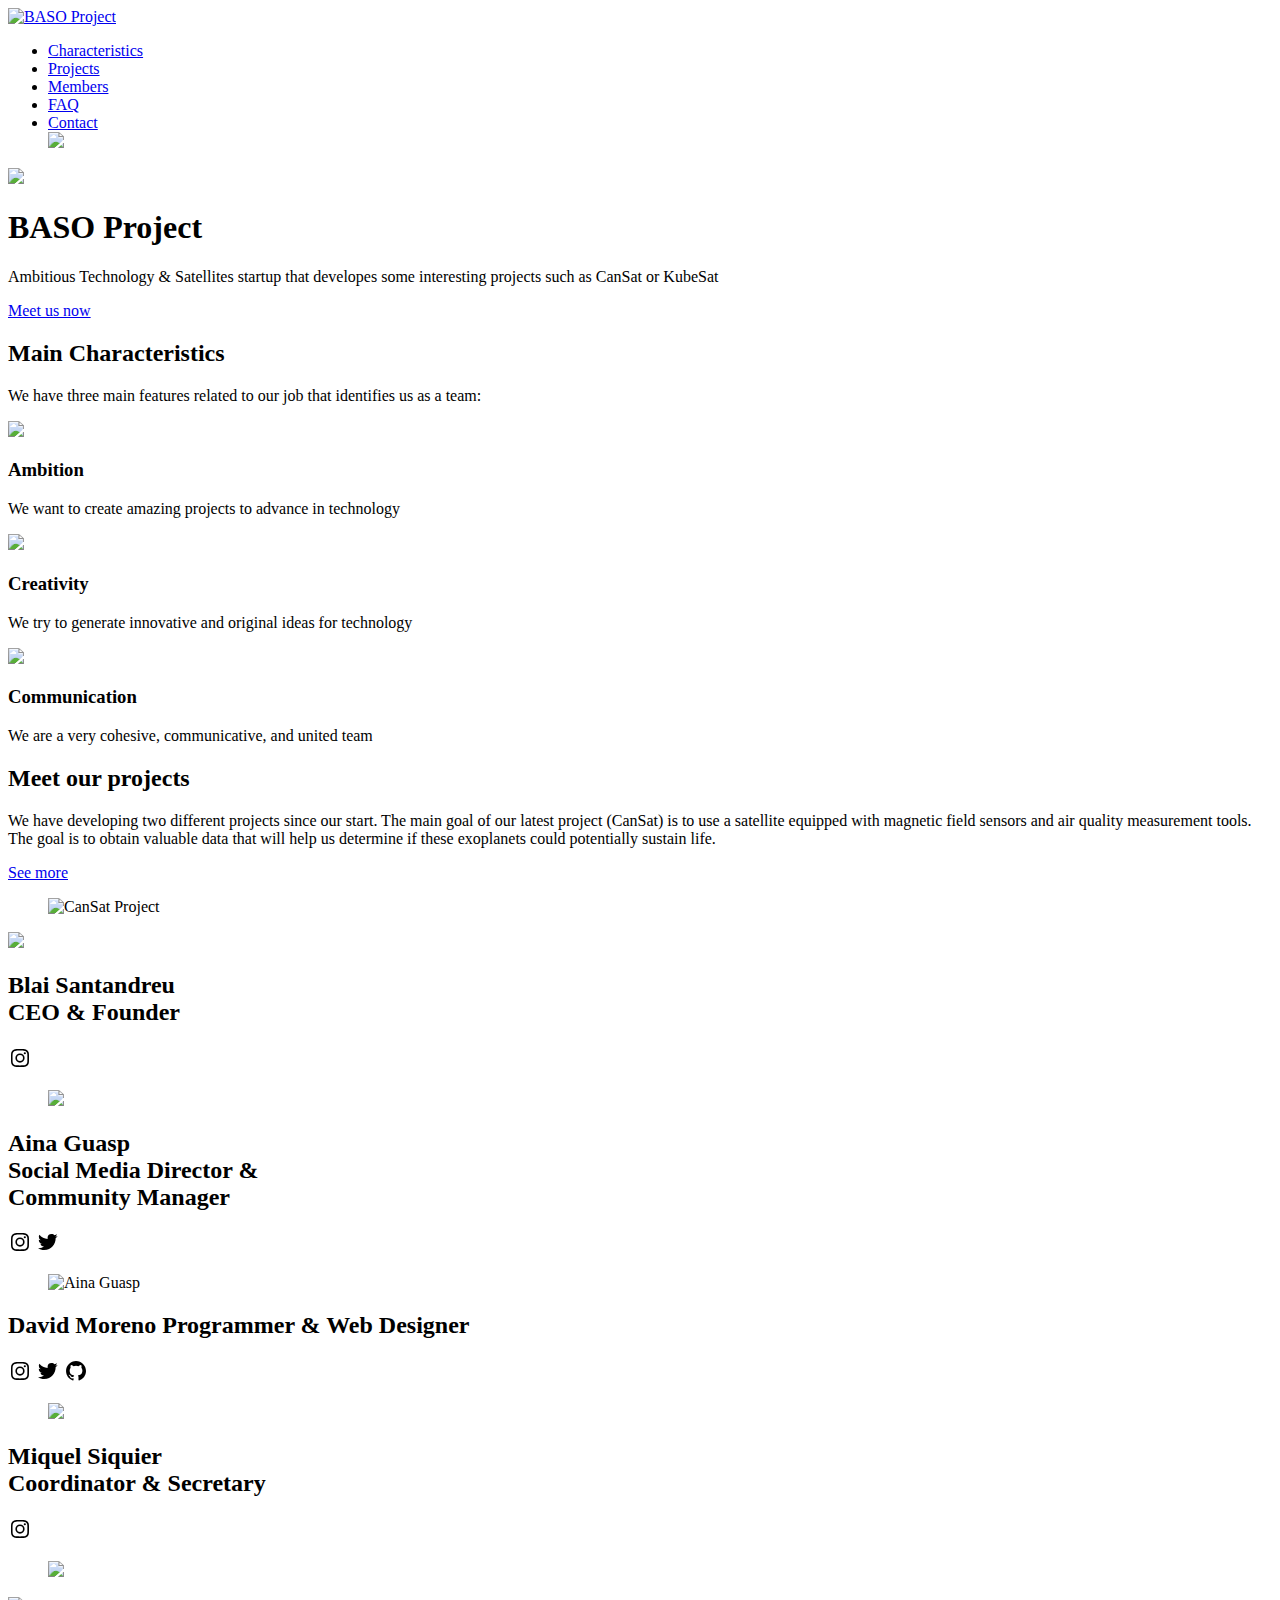
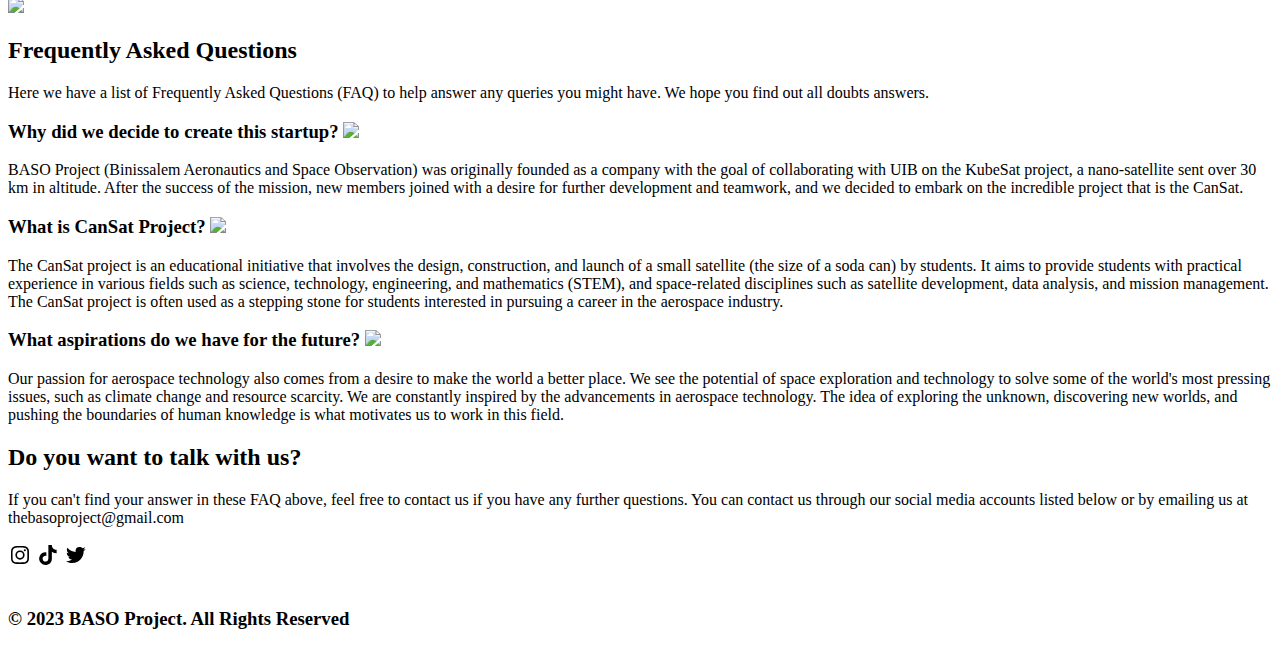
==== index.html @ 276c9483 "Add files via upload" ====
<!DOCTYPE html>
<html lang="en">

<head>
		<title>BASO Project</title>
    	<meta charset="UTF-8">
    	<meta http-equiv="X-UA-Compatible" content="IE=edge">
    	<link rel="shortcut icon" href="./images/favicon.png" type="image/png">
    	<link rel="stylesheet" href="./css/normalize.css">
    	<link rel="stylesheet" href="./css/style.css">

    	<meta name="theme-color" content="#2091F9">
		<meta name="viewport" content="width=device-width, initial-scale=1.0">
		<meta name="keywords" content="Technology, Satellites, Space, CanSat, KubeSat">
		<meta name="description" content="BASO Project is a Balearic Islands startup about Technology and Satellites founded in 2022. Having some proposals that are innovative and ambitious about technology">
		<meta name="author-name" content="D. Moreno">
		<meta name="copyright" content="BASO Project">
		<meta name="robots" content="index">
		
    	<meta property="og:type" content="website">
    	<meta property="og:url" content="">
    	<meta property="og:title" content="BASO Project">
    	<meta property="og:description"
        content="BASO Project is a Balearic Islands startup about Technology and Satellites founded in 2022. Having some proposals that are innovative and ambitious about technology">
    	<meta property="og:image" content="">

    	<meta property="twitter:card" content="summary_large_image">
    	<meta property="twitter:url" content="">
    	<meta property="twitter:title" content="BASO Project">
    	<meta property="twitter:description"
        content="BASO is a Balearic Islands association about Technology and Satellites founded in 2022. Having some proposals that are innovative and ambitious about technology">
    	<meta property="twitter:image" content="">
</head>

<body>
    <header class="hero">
        <nav class="nav container">
            <div class="nav__logo">
                <a href="#"><img src="images/logo-baso.png" class="nav__logo" alt="BASO Project"></a>
            </div>

            <ul class="nav__link nav__link--menu">
                <li class="nav__items">
                    <a href="#features" class="nav__links nav__links--menu">Characteristics</a>
                </li>
                <li class="nav__items">
                    <a href="#projects" class="nav__links nav__links--menu">Projects</a>
                </li>
		<li class="nav__items">
		    <a href="#members" class="nav__links nav__links--menu">Members</a>
		</li>
                <li class="nav__items">
                    <a href="#faq" class="nav__links nav__links--menu">FAQ</a>
                </li>
                <li class="nav__items">
                    <a href="#contact" class="nav__links nav__links--menu">Contact</a>
                </li>
                <img src="./images/close.svg" class="nav__close">
            </ul>

            <div class="nav__menu">
                <img src="./images/menu.svg" class="nav__img">
            </div>
        </nav>

        <section class="hero__container hero__container--media container">
            <h1 class="hero__title">BASO Project</h1>
            <p class="hero__paragraph">Ambitious Technology &amp; Satellites startup that developes some interesting projects such as CanSat or KubeSat</p>
            <a href="https://instagram.com/baso.project/" target="_BLANK" class="button">Meet us now</a>
        </section>
    </header>

    <main>
        <section class="container about" id="features">
            <h2 class="subtitle">Main Characteristics</h2>
            <p class="about__paragraph">We have three main features related to our job that identifies us as a team:</p>

            <div class="about__main">
                <article class="about__icons">
                    <img src="./images/target.svg" class="about__icon">
                    <h3 class="about__title">Ambition</h3>
                    <p class="about__paragrah">We want to create amazing projects to advance in technology</p>
                </article>

                <article class="about__icons">
                    <img src="./images/paint.svg" class="about__icon">
                    <h3 class="about__title">Creativity</h3>
                    <p class="about__paragrah">We try to generate innovative and original ideas for technology</p>
                </article>

                <article class="about__icons">
                    <img src="./images/user.svg" class="about__icon">
                    <h3 class="about__title">Communication</h3>
                    <p class="about__paragrah">We are a very cohesive, communicative, and united team</p>
                </article>
            </div>
        </section>

        <section class="knowledge" id="projects">
            <div class="knowledge__container container">
                <div class="knowledge__texts">
                    <h2 class="subtitle">Meet our projects</h2>
                    <p class="knowledge__paragraph">We have developing two different projects since our start. The main goal of our 							latest project (CanSat) is to use a satellite equipped with magnetic field sensors and air quality measurement 							tools. The goal is to obtain valuable data that will help us determine if these exoplanets could potentially 							sustain life.</p>
                    <a href="https://cansat.esa.int/" class="button knowledge__button">See more</a>
                </div>

                <figure class="knowledge__picture">
                    <img src="./images/cansat.jpg" class="knowledge__img" alt="CanSat Project">
                </figure>
            </div>
        </section>
		
        <section class="testimony" id="members">
            <div class="testimony__container container">
                <img src="./images/leftarrow.svg" class="testimony__arrow left__arrow" id="before">

                <section class="testimony__body testimony__body--show" data-id="1">
                    <div class="testimony__texts">
                        <h2 class="subtitle">Blai Santandreu <br> <span class="testimony__course">CEO &amp; Founder</span></h2>
						<a href="https://www.instagram.com/blai_san2454/" class="testimony__icons" target="_BLANK"><svg class="footer__img" xmlns="http://www.w3.org/2000/svg" width="24" height="24" viewBox="0 0 24 24" style="transform: ;msFilter:;"><path d="M11.999 7.377a4.623 4.623 0 1 0 0 9.248 4.623 4.623 0 0 0 0-9.248zm0 7.627a3.004 3.004 0 1 1 0-6.008 3.004 3.004 0 0 1 0 6.008z"></path><circle cx="16.806" cy="7.207" r="1.078"></circle><path d="M20.533 6.111A4.605 4.605 0 0 0 17.9 3.479a6.606 6.606 0 0 0-2.186-.42c-.963-.042-1.268-.054-3.71-.054s-2.755 0-3.71.054a6.554 6.554 0 0 0-2.184.42 4.6 4.6 0 0 0-2.633 2.632 6.585 6.585 0 0 0-.419 2.186c-.043.962-.056 1.267-.056 3.71 0 2.442 0 2.753.056 3.71.015.748.156 1.486.419 2.187a4.61 4.61 0 0 0 2.634 2.632 6.584 6.584 0 0 0 2.185.45c.963.042 1.268.055 3.71.055s2.755 0 3.71-.055a6.615 6.615 0 0 0 2.186-.419 4.613 4.613 0 0 0 2.633-2.633c.263-.7.404-1.438.419-2.186.043-.962.056-1.267.056-3.71s0-2.753-.056-3.71a6.581 6.581 0 0 0-.421-2.217zm-1.218 9.532a5.043 5.043 0 0 1-.311 1.688 2.987 2.987 0 0 1-1.712 1.711 4.985 4.985 0 0 1-1.67.311c-.95.044-1.218.055-3.654.055-2.438 0-2.687 0-3.655-.055a4.96 4.96 0 0 1-1.669-.311 2.985 2.985 0 0 1-1.719-1.711 5.08 5.08 0 0 1-.311-1.669c-.043-.95-.053-1.218-.053-3.654 0-2.437 0-2.686.053-3.655a5.038 5.038 0 0 1 .311-1.687c.305-.789.93-1.41 1.719-1.712a5.01 5.01 0 0 1 1.669-.311c.951-.043 1.218-.055 3.655-.055s2.687 0 3.654.055a4.96 4.96 0 0 1 1.67.311 2.991 2.991 0 0 1 1.712 1.712 5.08 5.08 0 0 1 .311 1.669c.043.951.054 1.218.054 3.655 0 2.436 0 2.698-.043 3.654h-.011z"></path></svg></a>
                    </div>

                    <figure class="testimony__picture">
                        <img src="./images/members.jpeg" class="testimony__img">
                    </figure>
                </section>

                <section class="testimony__body" data-id="2">
                    <div class="testimony__texts">
                        <h2 class="subtitle">Aina Guasp <br> <span class="testimony__course">Social Media Director &amp; <br> Community Manager</span></h2>
						<a href="https://www.instagram.com/aina.guasp/" class="testimony__icons" target="_BLANK"><svg class="footer__img" xmlns="http://www.w3.org/2000/svg" width="24" height="24" viewBox="0 0 24 24" style="transform: ;msFilter:;"><path d="M11.999 7.377a4.623 4.623 0 1 0 0 9.248 4.623 4.623 0 0 0 0-9.248zm0 7.627a3.004 3.004 0 1 1 0-6.008 3.004 3.004 0 0 1 0 6.008z"></path><circle cx="16.806" cy="7.207" r="1.078"></circle><path d="M20.533 6.111A4.605 4.605 0 0 0 17.9 3.479a6.606 6.606 0 0 0-2.186-.42c-.963-.042-1.268-.054-3.71-.054s-2.755 0-3.71.054a6.554 6.554 0 0 0-2.184.42 4.6 4.6 0 0 0-2.633 2.632 6.585 6.585 0 0 0-.419 2.186c-.043.962-.056 1.267-.056 3.71 0 2.442 0 2.753.056 3.71.015.748.156 1.486.419 2.187a4.61 4.61 0 0 0 2.634 2.632 6.584 6.584 0 0 0 2.185.45c.963.042 1.268.055 3.71.055s2.755 0 3.71-.055a6.615 6.615 0 0 0 2.186-.419 4.613 4.613 0 0 0 2.633-2.633c.263-.7.404-1.438.419-2.186.043-.962.056-1.267.056-3.71s0-2.753-.056-3.71a6.581 6.581 0 0 0-.421-2.217zm-1.218 9.532a5.043 5.043 0 0 1-.311 1.688 2.987 2.987 0 0 1-1.712 1.711 4.985 4.985 0 0 1-1.67.311c-.95.044-1.218.055-3.654.055-2.438 0-2.687 0-3.655-.055a4.96 4.96 0 0 1-1.669-.311 2.985 2.985 0 0 1-1.719-1.711 5.08 5.08 0 0 1-.311-1.669c-.043-.95-.053-1.218-.053-3.654 0-2.437 0-2.686.053-3.655a5.038 5.038 0 0 1 .311-1.687c.305-.789.93-1.41 1.719-1.712a5.01 5.01 0 0 1 1.669-.311c.951-.043 1.218-.055 3.655-.055s2.687 0 3.654.055a4.96 4.96 0 0 1 1.67.311 2.991 2.991 0 0 1 1.712 1.712 5.08 5.08 0 0 1 .311 1.669c.043.951.054 1.218.054 3.655 0 2.436 0 2.698-.043 3.654h-.011z"></path></svg></a>
						<a href="https://twitter.com/aguasp5" class="testimony__icons" target="_BLANK"><svg class="footer__img" xmlns="http://www.w3.org/2000/svg" width="24" height="24" viewBox="0 0 24 24" style="transform: ;msFilter:;"><path d="M19.633 7.997c.013.175.013.349.013.523 0 5.325-4.053 11.461-11.46 11.461-2.282 0-4.402-.661-6.186-1.809.324.037.636.05.973.05a8.07 8.07 0 0 0 5.001-1.721 4.036 4.036 0 0 1-3.767-2.793c.249.037.499.062.761.062.361 0 .724-.05 1.061-.137a4.027 4.027 0 0 1-3.23-3.953v-.05c.537.299 1.16.486 1.82.511a4.022 4.022 0 0 1-1.796-3.354c0-.748.199-1.434.548-2.032a11.457 11.457 0 0 0 8.306 4.215c-.062-.3-.1-.611-.1-.923a4.026 4.026 0 0 1 4.028-4.028c1.16 0 2.207.486 2.943 1.272a7.957 7.957 0 0 0 2.556-.973 4.02 4.02 0 0 1-1.771 2.22 8.073 8.073 0 0 0 2.319-.624 8.645 8.645 0 0 1-2.019 2.083z"></path></svg></a>
                    </div>

                    <figure class="testimony__picture">
                        <img src="./images/members2.jpeg" class="testimony__img" alt="Aina Guasp">
                    </figure>
                </section>

                <section class="testimony__body" data-id="3">
                    <div class="testimony__texts">
                        <h2 class="subtitle">David Moreno <span class="testimony__course">Programmer &amp; Web Designer</span></h2>
                        <a href="https://www.instagram.com/daviid.mc_/" class="testimony__icons" target="_BLANK"><svg class="footer__img" xmlns="http://www.w3.org/2000/svg" width="24" height="24" viewBox="0 0 24 24" style="transform: ;msFilter:;"><path d="M11.999 7.377a4.623 4.623 0 1 0 0 9.248 4.623 4.623 0 0 0 0-9.248zm0 7.627a3.004 3.004 0 1 1 0-6.008 3.004 3.004 0 0 1 0 6.008z"></path><circle cx="16.806" cy="7.207" r="1.078"></circle><path d="M20.533 6.111A4.605 4.605 0 0 0 17.9 3.479a6.606 6.606 0 0 0-2.186-.42c-.963-.042-1.268-.054-3.71-.054s-2.755 0-3.71.054a6.554 6.554 0 0 0-2.184.42 4.6 4.6 0 0 0-2.633 2.632 6.585 6.585 0 0 0-.419 2.186c-.043.962-.056 1.267-.056 3.71 0 2.442 0 2.753.056 3.71.015.748.156 1.486.419 2.187a4.61 4.61 0 0 0 2.634 2.632 6.584 6.584 0 0 0 2.185.45c.963.042 1.268.055 3.71.055s2.755 0 3.71-.055a6.615 6.615 0 0 0 2.186-.419 4.613 4.613 0 0 0 2.633-2.633c.263-.7.404-1.438.419-2.186.043-.962.056-1.267.056-3.71s0-2.753-.056-3.71a6.581 6.581 0 0 0-.421-2.217zm-1.218 9.532a5.043 5.043 0 0 1-.311 1.688 2.987 2.987 0 0 1-1.712 1.711 4.985 4.985 0 0 1-1.67.311c-.95.044-1.218.055-3.654.055-2.438 0-2.687 0-3.655-.055a4.96 4.96 0 0 1-1.669-.311 2.985 2.985 0 0 1-1.719-1.711 5.08 5.08 0 0 1-.311-1.669c-.043-.95-.053-1.218-.053-3.654 0-2.437 0-2.686.053-3.655a5.038 5.038 0 0 1 .311-1.687c.305-.789.93-1.41 1.719-1.712a5.01 5.01 0 0 1 1.669-.311c.951-.043 1.218-.055 3.655-.055s2.687 0 3.654.055a4.96 4.96 0 0 1 1.67.311 2.991 2.991 0 0 1 1.712 1.712 5.08 5.08 0 0 1 .311 1.669c.043.951.054 1.218.054 3.655 0 2.436 0 2.698-.043 3.654h-.011z"></path></svg></a>
					<a href="https://twitter.com/Dayv1dVAL" class="testimony__icons" target="_BLANK"><svg class="footer__img" xmlns="http://www.w3.org/2000/svg" width="24" height="24" viewBox="0 0 24 24" style="transform: ;msFilter:;"><path d="M19.633 7.997c.013.175.013.349.013.523 0 5.325-4.053 11.461-11.46 11.461-2.282 0-4.402-.661-6.186-1.809.324.037.636.05.973.05a8.07 8.07 0 0 0 5.001-1.721 4.036 4.036 0 0 1-3.767-2.793c.249.037.499.062.761.062.361 0 .724-.05 1.061-.137a4.027 4.027 0 0 1-3.23-3.953v-.05c.537.299 1.16.486 1.82.511a4.022 4.022 0 0 1-1.796-3.354c0-.748.199-1.434.548-2.032a11.457 11.457 0 0 0 8.306 4.215c-.062-.3-.1-.611-.1-.923a4.026 4.026 0 0 1 4.028-4.028c1.16 0 2.207.486 2.943 1.272a7.957 7.957 0 0 0 2.556-.973 4.02 4.02 0 0 1-1.771 2.22 8.073 8.073 0 0 0 2.319-.624 8.645 8.645 0 0 1-2.019 2.083z"></path></svg></a>
					<a href="https://github.com/Dayv1d10" class="testimony__icons" target="_BLANK"><svg class="footer__img" xmlns="http://www.w3.org/2000/svg" width="24" height="24" viewBox="0 0 24 24" style="transform: ;msFilter:;"><path fill-rule="evenodd" clip-rule="evenodd" d="M12.026 2c-5.509 0-9.974 4.465-9.974 9.974 0 4.406 2.857 8.145 6.821 9.465.499.09.679-.217.679-.481 0-.237-.008-.865-.011-1.696-2.775.602-3.361-1.338-3.361-1.338-.452-1.152-1.107-1.459-1.107-1.459-.905-.619.069-.605.069-.605 1.002.07 1.527 1.028 1.527 1.028.89 1.524 2.336 1.084 2.902.829.091-.645.351-1.085.635-1.334-2.214-.251-4.542-1.107-4.542-4.93 0-1.087.389-1.979 1.024-2.675-.101-.253-.446-1.268.099-2.64 0 0 .837-.269 2.742 1.021a9.582 9.582 0 0 1 2.496-.336 9.554 9.554 0 0 1 2.496.336c1.906-1.291 2.742-1.021 2.742-1.021.545 1.372.203 2.387.099 2.64.64.696 1.024 1.587 1.024 2.675 0 3.833-2.33 4.675-4.552 4.922.355.308.675.916.675 1.846 0 1.334-.012 2.41-.012 2.737 0 .267.178.577.687.479C19.146 20.115 22 16.379 22 11.974 22 6.465 17.535 2 12.026 2z"></path></svg></a>
                    </div>

                    <figure class="testimony__picture">
                        <img src="./images/members3.jpeg" class="testimony__img">
                    </figure>
                </section>

                <section class="testimony__body" data-id="4">
                    <div class="testimony__texts">
                        <h2 class="subtitle">Miquel Siquier <br> <span class="testimony__course">Coordinator &amp; Secretary</span></h2>
						<a href="https://www.instagram.com/01_miquel/" class="testimony__icons" target="_BLANK"><svg class="footer__img" xmlns="http://www.w3.org/2000/svg" width="24" height="24" viewBox="0 0 24 24" style="transform: ;msFilter:;"><path d="M11.999 7.377a4.623 4.623 0 1 0 0 9.248 4.623 4.623 0 0 0 0-9.248zm0 7.627a3.004 3.004 0 1 1 0-6.008 3.004 3.004 0 0 1 0 6.008z"></path><circle cx="16.806" cy="7.207" r="1.078"></circle><path d="M20.533 6.111A4.605 4.605 0 0 0 17.9 3.479a6.606 6.606 0 0 0-2.186-.42c-.963-.042-1.268-.054-3.71-.054s-2.755 0-3.71.054a6.554 6.554 0 0 0-2.184.42 4.6 4.6 0 0 0-2.633 2.632 6.585 6.585 0 0 0-.419 2.186c-.043.962-.056 1.267-.056 3.71 0 2.442 0 2.753.056 3.71.015.748.156 1.486.419 2.187a4.61 4.61 0 0 0 2.634 2.632 6.584 6.584 0 0 0 2.185.45c.963.042 1.268.055 3.71.055s2.755 0 3.71-.055a6.615 6.615 0 0 0 2.186-.419 4.613 4.613 0 0 0 2.633-2.633c.263-.7.404-1.438.419-2.186.043-.962.056-1.267.056-3.71s0-2.753-.056-3.71a6.581 6.581 0 0 0-.421-2.217zm-1.218 9.532a5.043 5.043 0 0 1-.311 1.688 2.987 2.987 0 0 1-1.712 1.711 4.985 4.985 0 0 1-1.67.311c-.95.044-1.218.055-3.654.055-2.438 0-2.687 0-3.655-.055a4.96 4.96 0 0 1-1.669-.311 2.985 2.985 0 0 1-1.719-1.711 5.08 5.08 0 0 1-.311-1.669c-.043-.95-.053-1.218-.053-3.654 0-2.437 0-2.686.053-3.655a5.038 5.038 0 0 1 .311-1.687c.305-.789.93-1.41 1.719-1.712a5.01 5.01 0 0 1 1.669-.311c.951-.043 1.218-.055 3.655-.055s2.687 0 3.654.055a4.96 4.96 0 0 1 1.67.311 2.991 2.991 0 0 1 1.712 1.712 5.08 5.08 0 0 1 .311 1.669c.043.951.054 1.218.054 3.655 0 2.436 0 2.698-.043 3.654h-.011z"></path></svg></a>
                    </div>
					
                    <figure class="testimony__picture">
                        <img src="./images/members4.jpeg" class="testimony__img">
                    </figure>
                </section>
                <img src="./images/rightarrow.svg" class="testimony__arrow right__arrow" id="next">
            </div>
        </section>

        <section class="questions" id="faq">
            <h2 class="subtitle">Frequently Asked Questions</h2>
            <p class="questions__paragraph">Here we have a list of Frequently Asked Questions (FAQ) to help answer any queries you might have. We hope you find out all doubts answers.</p>

            <section class="questions__container">
                <article class="questions__padding">
                    <div class="questions__answer">
                        <h3 class="questions__title">Why did we decide to create this startup?
                            <span class="questions__arrow">
                                <img src="./images/arrow.svg" class="questions__img">
                            </span>
                        </h3>

                        <p class="questions__show">BASO Project (Binissalem Aeronautics and Space Observation) was originally founded as 				 a company with the goal of collaborating with UIB on the KubeSat project, a nano-satellite sent over 30 km in 							altitude. After the success of the mission, new members joined with a desire for further development and teamwork, and we 				  decided to embark on the incredible project that is the CanSat.</p>
                    </div>
                </article>

                <article class="questions__padding">
                    <div class="questions__answer">
                        <h3 class="questions__title">What is CanSat Project?
                            <span class="questions__arrow">
                                <img src="./images/arrow.svg" class="questions__img">
                            </span>
                        </h3>

                        <p class="questions__show">The CanSat project is an educational initiative that involves the design, 																				
				construction, and launch of a small satellite (the size of a soda can) by students. It aims to provide 																	
				students with practical experience in various fields such as science, technology, engineering, and 																			
				mathematics (STEM), and space-related disciplines such as satellite development, data analysis, and mission 														
				management. The CanSat project is often used as a stepping stone for students interested in pursuing a career 														in the aerospace industry.</p>
                    </div>
                </article>

                <article class="questions__padding">
                    <div class="questions__answer">
                        <h3 class="questions__title">What aspirations do we have for the future?
                            <span class="questions__arrow">
                                <img src="./images/arrow.svg" class="questions__img">
                            </span>
                        </h3>

                        <p class="questions__show">Our passion for aerospace technology also comes from a desire to make the world a better place. We see the 					potential of space exploration and technology to solve some of the world's most pressing issues, such as climate change and 					resource scarcity. We are constantly inspired by the advancements in aerospace technology. The idea of exploring the unknown, 					discovering new worlds, and pushing the boundaries of human knowledge is what motivates us to work in this field.
			</p>
                    </div>
                </article>
            </section>
        </section>
				
        <section class="contact" id="contact">
            <div class="contact__container container">
                <div class="contact__section">
                    <h2 class="subtitle questions__subtitle">Do you want to talk with us?</h2>
                    <p class="questions__copy">If you can't find your answer in these FAQ above, feel free to contact us if you have any further questions. You can contact us through our social media accounts listed below or by emailing us at thebasoproject@gmail.com</p>   
                </div>
            </div>
        </section>
    </main>

    <footer class="footer">
        <section class="footer__copy container">
            <div class="footer__social">
                <a href="https://www.instagram.com/baso.project/" class="footer__icons" target="_BLANK"><svg class="footer__img" xmlns="http://www.w3.org/2000/svg" width="24" height="24" viewBox="0 0 24 24" style="transform: ;msFilter:;"><path d="M11.999 7.377a4.623 4.623 0 1 0 0 9.248 4.623 4.623 0 0 0 0-9.248zm0 7.627a3.004 3.004 0 1 1 0-6.008 3.004 3.004 0 0 1 0 6.008z"></path><circle cx="16.806" cy="7.207" r="1.078"></circle><path d="M20.533 6.111A4.605 4.605 0 0 0 17.9 3.479a6.606 6.606 0 0 0-2.186-.42c-.963-.042-1.268-.054-3.71-.054s-2.755 0-3.71.054a6.554 6.554 0 0 0-2.184.42 4.6 4.6 0 0 0-2.633 2.632 6.585 6.585 0 0 0-.419 2.186c-.043.962-.056 1.267-.056 3.71 0 2.442 0 2.753.056 3.71.015.748.156 1.486.419 2.187a4.61 4.61 0 0 0 2.634 2.632 6.584 6.584 0 0 0 2.185.45c.963.042 1.268.055 3.71.055s2.755 0 3.71-.055a6.615 6.615 0 0 0 2.186-.419 4.613 4.613 0 0 0 2.633-2.633c.263-.7.404-1.438.419-2.186.043-.962.056-1.267.056-3.71s0-2.753-.056-3.71a6.581 6.581 0 0 0-.421-2.217zm-1.218 9.532a5.043 5.043 0 0 1-.311 1.688 2.987 2.987 0 0 1-1.712 1.711 4.985 4.985 0 0 1-1.67.311c-.95.044-1.218.055-3.654.055-2.438 0-2.687 0-3.655-.055a4.96 4.96 0 0 1-1.669-.311 2.985 2.985 0 0 1-1.719-1.711 5.08 5.08 0 0 1-.311-1.669c-.043-.95-.053-1.218-.053-3.654 0-2.437 0-2.686.053-3.655a5.038 5.038 0 0 1 .311-1.687c.305-.789.93-1.41 1.719-1.712a5.01 5.01 0 0 1 1.669-.311c.951-.043 1.218-.055 3.655-.055s2.687 0 3.654.055a4.96 4.96 0 0 1 1.67.311 2.991 2.991 0 0 1 1.712 1.712 5.08 5.08 0 0 1 .311 1.669c.043.951.054 1.218.054 3.655 0 2.436 0 2.698-.043 3.654h-.011z"></path></svg></a>
                
								<a href="https://www.tiktok.com/@baso.project" class="footer__icons" target="_BLANK"><svg class="footer__img" xmlns="http://www.w3.org/2000/svg" width="24" height="24" viewBox="0 0 24 24" style="transform: ;msFilter:;"><path d="M19.59 6.69a4.83 4.83 0 0 1-3.77-4.25V2h-3.45v13.67a2.89 2.89 0 0 1-5.2 1.74 2.89 2.89 0 0 1 2.31-4.64 2.93 2.93 0 0 1 .88.13V9.4a6.84 6.84 0 0 0-1-.05A6.33 6.33 0 0 0 5 20.1a6.34 6.34 0 0 0 10.86-4.43v-7a8.16 8.16 0 0 0 4.77 1.52v-3.4a4.85 4.85 0 0 1-1-.1z"></path></svg></a>
                
								<a href="https://twitter.com/baso_project" class="footer__icons" target="_BLANK"><svg class="footer__img" xmlns="http://www.w3.org/2000/svg" width="24" height="24" viewBox="0 0 24 24" style="transform: ;msFilter:;"><path d="M19.633 7.997c.013.175.013.349.013.523 0 5.325-4.053 11.461-11.46 11.461-2.282 0-4.402-.661-6.186-1.809.324.037.636.05.973.05a8.07 8.07 0 0 0 5.001-1.721 4.036 4.036 0 0 1-3.767-2.793c.249.037.499.062.761.062.361 0 .724-.05 1.061-.137a4.027 4.027 0 0 1-3.23-3.953v-.05c.537.299 1.16.486 1.82.511a4.022 4.022 0 0 1-1.796-3.354c0-.748.199-1.434.548-2.032a11.457 11.457 0 0 0 8.306 4.215c-.062-.3-.1-.611-.1-.923a4.026 4.026 0 0 1 4.028-4.028c1.16 0 2.207.486 2.943 1.272a7.957 7.957 0 0 0 2.556-.973 4.02 4.02 0 0 1-1.771 2.22 8.073 8.073 0 0 0 2.319-.624 8.645 8.645 0 0 1-2.019 2.083z"></path></svg></a>
            </div>
            <br>
            <h3 class="footer__copyright"><b>&copy; 2023 BASO Project. All Rights Reserved</b></h3>
        </section>
    </footer>
		
    <script src="./js/slider.js"></script>
    <script src="./js/questions.js"></script>
    <script src="./js/menu.js"></script>
</body>

</html>
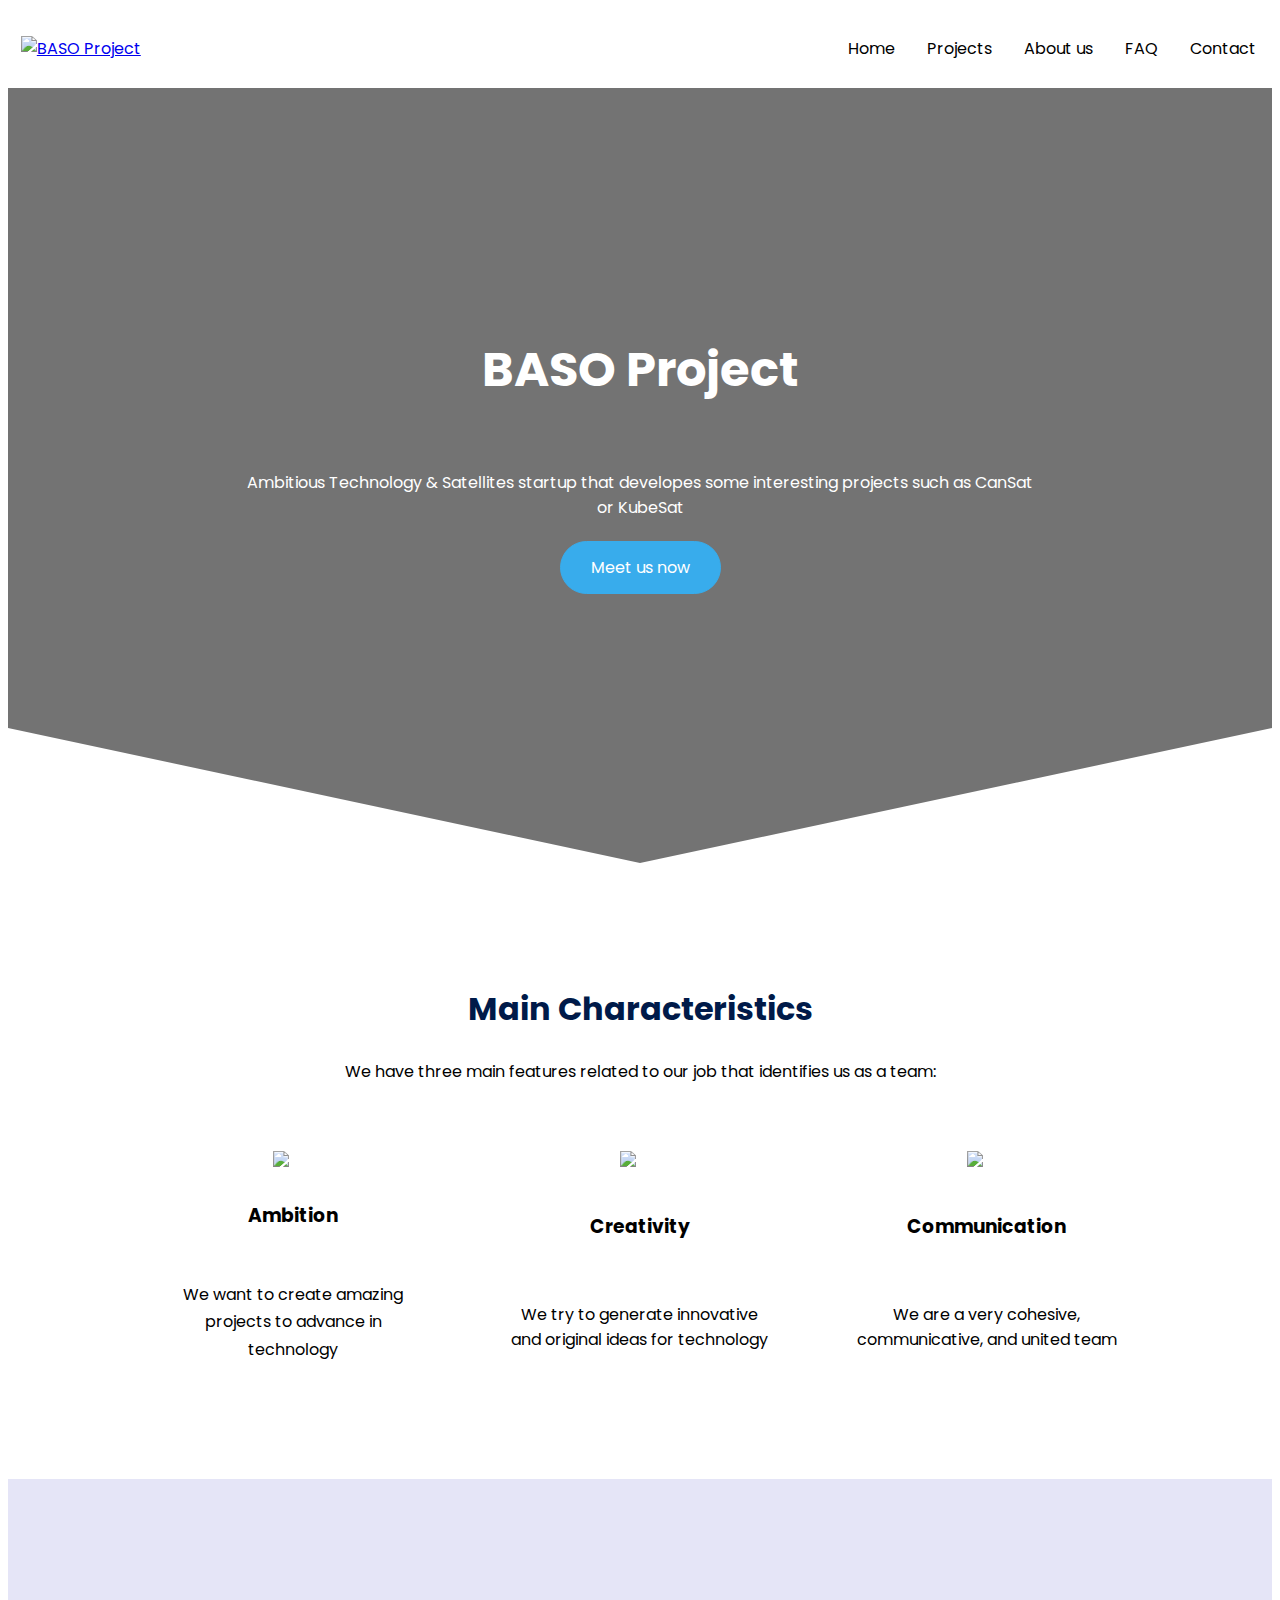
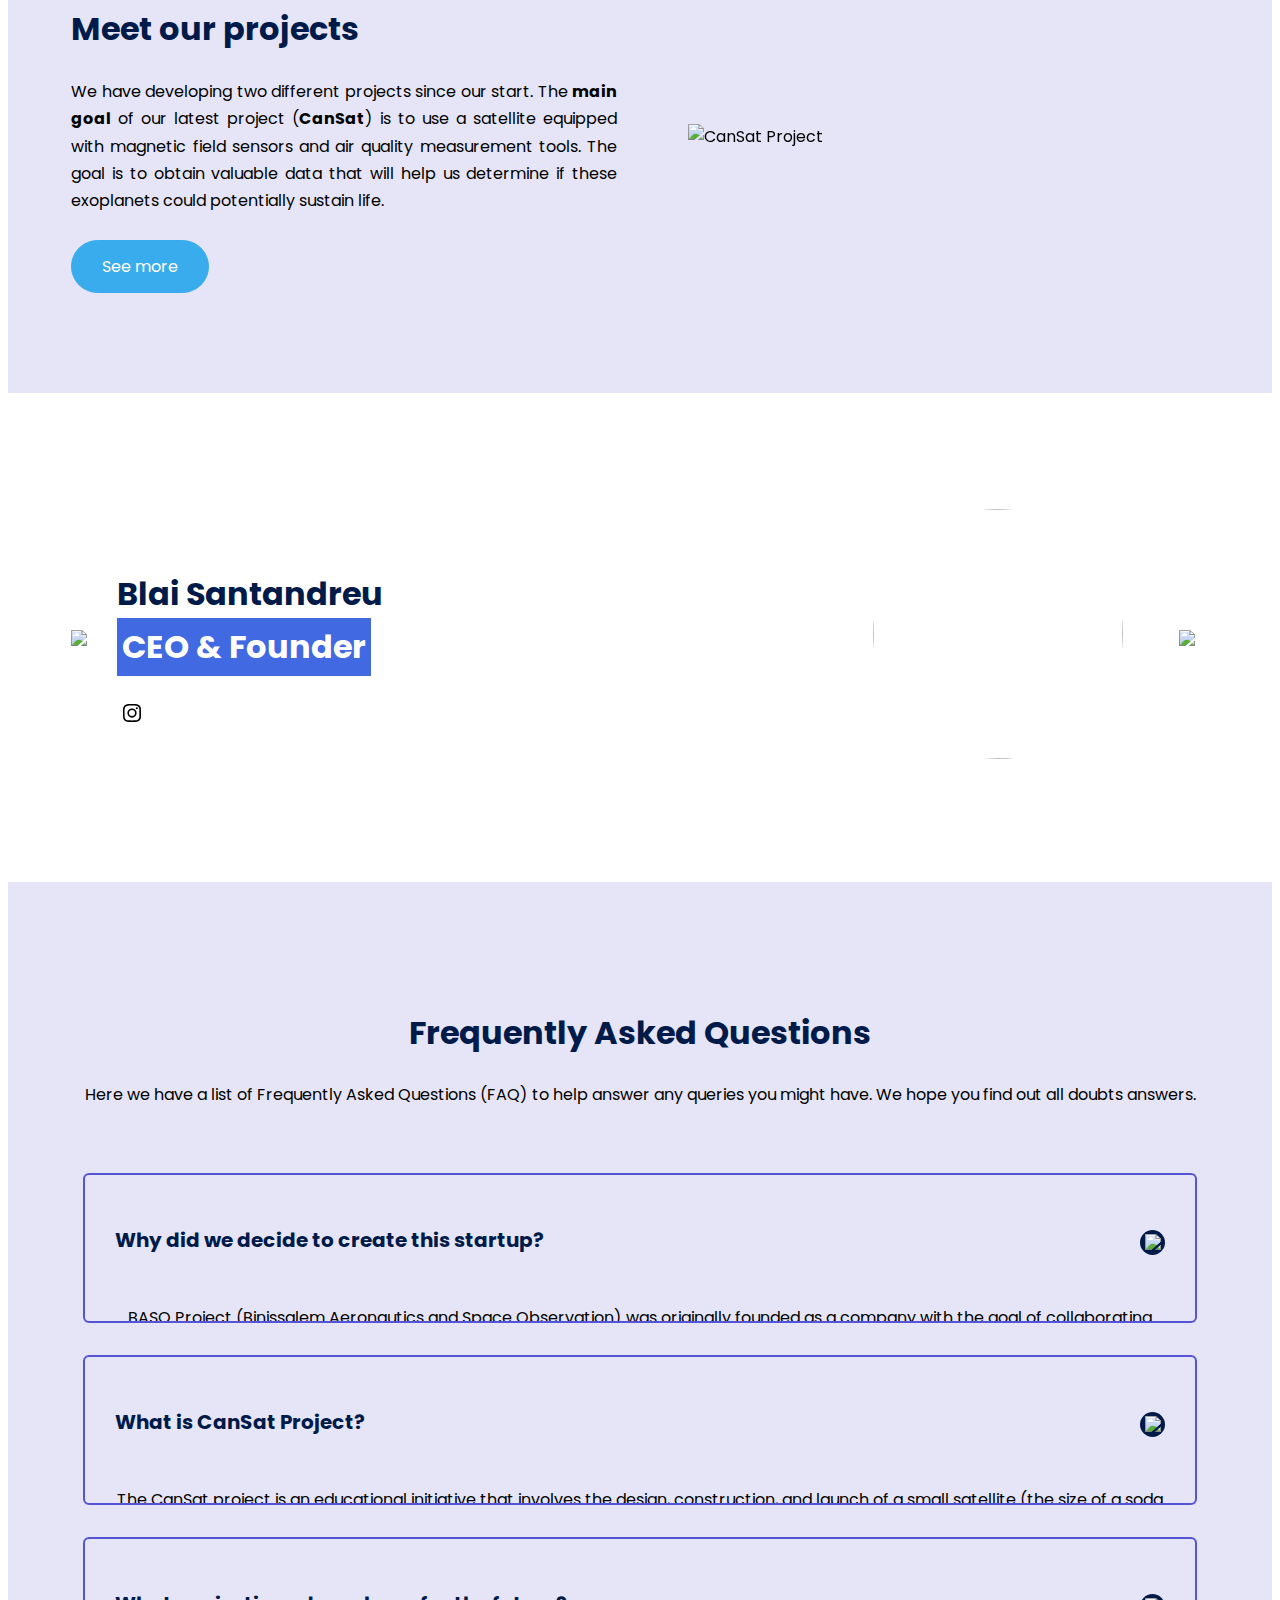
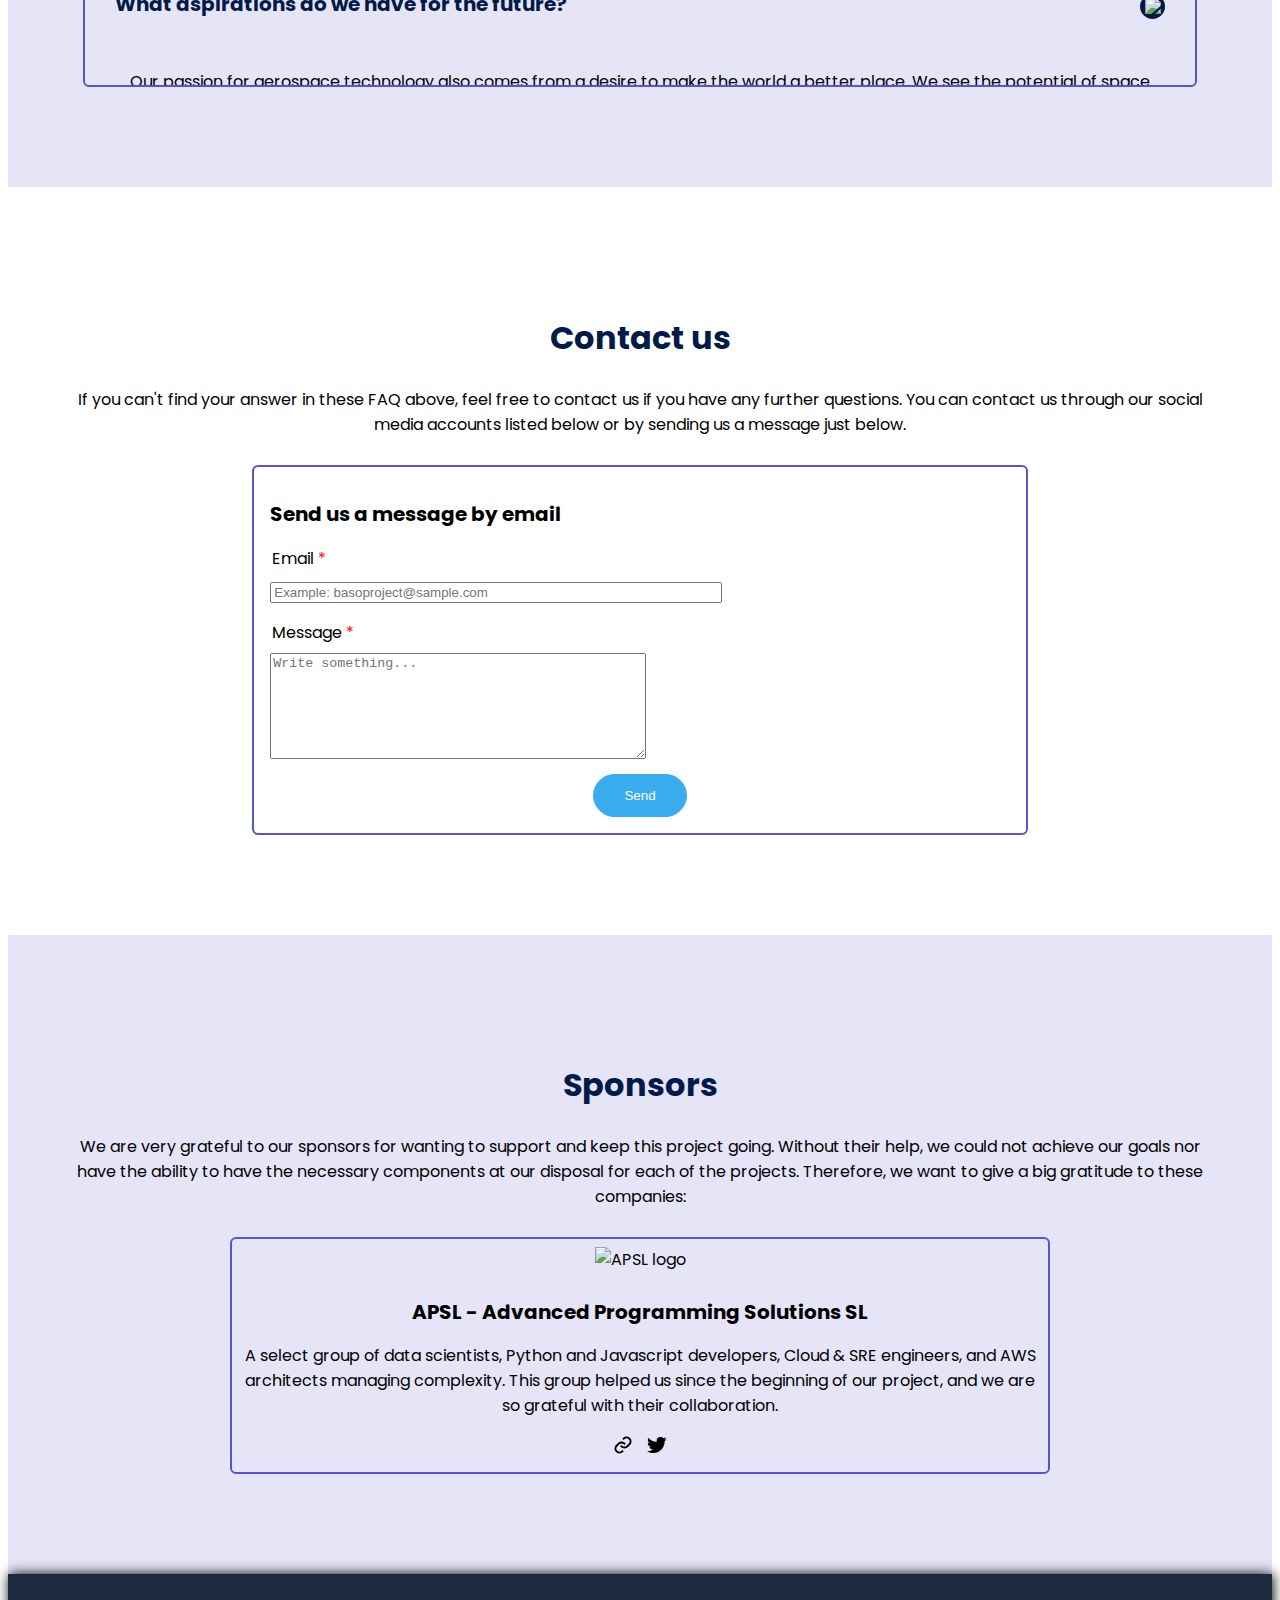
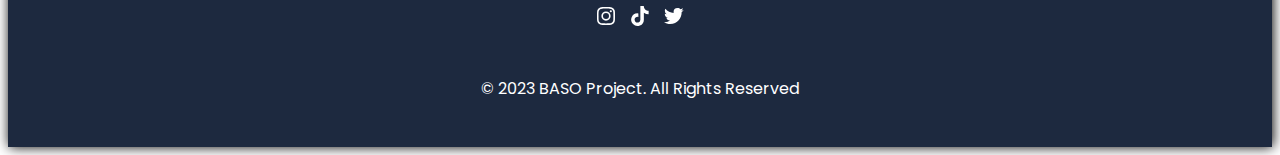
==== commit b3504d13: "Delete some inline style in svgs" ====
--- a/index.html
+++ b/index.html
@@ -1,7 +1,6 @@
 <!DOCTYPE html>
 <html lang="en">
-
-<head>
+	<head>
 		<title>BASO Project</title>
     	<meta charset="UTF-8">
     	<meta http-equiv="X-UA-Compatible" content="IE=edge">
@@ -18,227 +17,255 @@
 		<meta name="robots" content="index">
 		
     	<meta property="og:type" content="website">
-    	<meta property="og:url" content="">
-    	<meta property="og:title" content="BASO Project">
+    	<meta property="og:url" content="https://baso-project.github.io">
+    	<meta property="og:title" content="BASO Project - Technology & Satellites">
     	<meta property="og:description"
         content="BASO Project is a Balearic Islands startup about Technology and Satellites founded in 2022. Having some proposals that are innovative and ambitious about technology">
-    	<meta property="og:image" content="">
+    	<meta property="og:image" content="https://baso-project.github.io/images/favicon.png">
 
     	<meta property="twitter:card" content="summary_large_image">
     	<meta property="twitter:url" content="">
     	<meta property="twitter:title" content="BASO Project">
     	<meta property="twitter:description"
-        content="BASO is a Balearic Islands association about Technology and Satellites founded in 2022. Having some proposals that are innovative and ambitious about technology">
+        content="BASO is a Balearic Islands startup about Technology and Satellites founded in 2022. Having some proposals that are innovative and ambitious about technology">
     	<meta property="twitter:image" content="">
-</head>
-
-<body>
-    <header class="hero">
-        <nav class="nav container">
-            <div class="nav__logo">
-                <a href="#"><img src="images/logo-baso.png" class="nav__logo" alt="BASO Project"></a>
-            </div>
-
-            <ul class="nav__link nav__link--menu">
-                <li class="nav__items">
-                    <a href="#features" class="nav__links nav__links--menu">Characteristics</a>
-                </li>
-                <li class="nav__items">
-                    <a href="#projects" class="nav__links nav__links--menu">Projects</a>
-                </li>
-		<li class="nav__items">
-		    <a href="#members" class="nav__links nav__links--menu">Members</a>
-		</li>
-                <li class="nav__items">
-                    <a href="#faq" class="nav__links nav__links--menu">FAQ</a>
-                </li>
-                <li class="nav__items">
-                    <a href="#contact" class="nav__links nav__links--menu">Contact</a>
-                </li>
-                <img src="./images/close.svg" class="nav__close">
-            </ul>
-
-            <div class="nav__menu">
-                <img src="./images/menu.svg" class="nav__img">
-            </div>
-        </nav>
-
-        <section class="hero__container hero__container--media container">
-            <h1 class="hero__title">BASO Project</h1>
-            <p class="hero__paragraph">Ambitious Technology &amp; Satellites startup that developes some interesting projects such as CanSat or KubeSat</p>
-            <a href="https://instagram.com/baso.project/" target="_BLANK" class="button">Meet us now</a>
-        </section>
-    </header>
-
-    <main>
-        <section class="container about" id="features">
-            <h2 class="subtitle">Main Characteristics</h2>
-            <p class="about__paragraph">We have three main features related to our job that identifies us as a team:</p>
-
-            <div class="about__main">
-                <article class="about__icons">
-                    <img src="./images/target.svg" class="about__icon">
-                    <h3 class="about__title">Ambition</h3>
-                    <p class="about__paragrah">We want to create amazing projects to advance in technology</p>
-                </article>
-
-                <article class="about__icons">
-                    <img src="./images/paint.svg" class="about__icon">
-                    <h3 class="about__title">Creativity</h3>
-                    <p class="about__paragrah">We try to generate innovative and original ideas for technology</p>
-                </article>
-
-                <article class="about__icons">
-                    <img src="./images/user.svg" class="about__icon">
-                    <h3 class="about__title">Communication</h3>
-                    <p class="about__paragrah">We are a very cohesive, communicative, and united team</p>
-                </article>
-            </div>
-        </section>
-
-        <section class="knowledge" id="projects">
-            <div class="knowledge__container container">
-                <div class="knowledge__texts">
-                    <h2 class="subtitle">Meet our projects</h2>
-                    <p class="knowledge__paragraph">We have developing two different projects since our start. The main goal of our 							latest project (CanSat) is to use a satellite equipped with magnetic field sensors and air quality measurement 							tools. The goal is to obtain valuable data that will help us determine if these exoplanets could potentially 							sustain life.</p>
-                    <a href="https://cansat.esa.int/" class="button knowledge__button">See more</a>
-                </div>
-
-                <figure class="knowledge__picture">
-                    <img src="./images/cansat.jpg" class="knowledge__img" alt="CanSat Project">
-                </figure>
-            </div>
-        </section>
-		
-        <section class="testimony" id="members">
-            <div class="testimony__container container">
-                <img src="./images/leftarrow.svg" class="testimony__arrow left__arrow" id="before">
-
-                <section class="testimony__body testimony__body--show" data-id="1">
-                    <div class="testimony__texts">
-                        <h2 class="subtitle">Blai Santandreu <br> <span class="testimony__course">CEO &amp; Founder</span></h2>
-						<a href="https://www.instagram.com/blai_san2454/" class="testimony__icons" target="_BLANK"><svg class="footer__img" xmlns="http://www.w3.org/2000/svg" width="24" height="24" viewBox="0 0 24 24" style="transform: ;msFilter:;"><path d="M11.999 7.377a4.623 4.623 0 1 0 0 9.248 4.623 4.623 0 0 0 0-9.248zm0 7.627a3.004 3.004 0 1 1 0-6.008 3.004 3.004 0 0 1 0 6.008z"></path><circle cx="16.806" cy="7.207" r="1.078"></circle><path d="M20.533 6.111A4.605 4.605 0 0 0 17.9 3.479a6.606 6.606 0 0 0-2.186-.42c-.963-.042-1.268-.054-3.71-.054s-2.755 0-3.71.054a6.554 6.554 0 0 0-2.184.42 4.6 4.6 0 0 0-2.633 2.632 6.585 6.585 0 0 0-.419 2.186c-.043.962-.056 1.267-.056 3.71 0 2.442 0 2.753.056 3.71.015.748.156 1.486.419 2.187a4.61 4.61 0 0 0 2.634 2.632 6.584 6.584 0 0 0 2.185.45c.963.042 1.268.055 3.71.055s2.755 0 3.71-.055a6.615 6.615 0 0 0 2.186-.419 4.613 4.613 0 0 0 2.633-2.633c.263-.7.404-1.438.419-2.186.043-.962.056-1.267.056-3.71s0-2.753-.056-3.71a6.581 6.581 0 0 0-.421-2.217zm-1.218 9.532a5.043 5.043 0 0 1-.311 1.688 2.987 2.987 0 0 1-1.712 1.711 4.985 4.985 0 0 1-1.67.311c-.95.044-1.218.055-3.654.055-2.438 0-2.687 0-3.655-.055a4.96 4.96 0 0 1-1.669-.311 2.985 2.985 0 0 1-1.719-1.711 5.08 5.08 0 0 1-.311-1.669c-.043-.95-.053-1.218-.053-3.654 0-2.437 0-2.686.053-3.655a5.038 5.038 0 0 1 .311-1.687c.305-.789.93-1.41 1.719-1.712a5.01 5.01 0 0 1 1.669-.311c.951-.043 1.218-.055 3.655-.055s2.687 0 3.654.055a4.96 4.96 0 0 1 1.67.311 2.991 2.991 0 0 1 1.712 1.712 5.08 5.08 0 0 1 .311 1.669c.043.951.054 1.218.054 3.655 0 2.436 0 2.698-.043 3.654h-.011z"></path></svg></a>
-                    </div>
-
-                    <figure class="testimony__picture">
-                        <img src="./images/members.jpeg" class="testimony__img">
-                    </figure>
-                </section>
-
-                <section class="testimony__body" data-id="2">
-                    <div class="testimony__texts">
-                        <h2 class="subtitle">Aina Guasp <br> <span class="testimony__course">Social Media Director &amp; <br> Community Manager</span></h2>
-						<a href="https://www.instagram.com/aina.guasp/" class="testimony__icons" target="_BLANK"><svg class="footer__img" xmlns="http://www.w3.org/2000/svg" width="24" height="24" viewBox="0 0 24 24" style="transform: ;msFilter:;"><path d="M11.999 7.377a4.623 4.623 0 1 0 0 9.248 4.623 4.623 0 0 0 0-9.248zm0 7.627a3.004 3.004 0 1 1 0-6.008 3.004 3.004 0 0 1 0 6.008z"></path><circle cx="16.806" cy="7.207" r="1.078"></circle><path d="M20.533 6.111A4.605 4.605 0 0 0 17.9 3.479a6.606 6.606 0 0 0-2.186-.42c-.963-.042-1.268-.054-3.71-.054s-2.755 0-3.71.054a6.554 6.554 0 0 0-2.184.42 4.6 4.6 0 0 0-2.633 2.632 6.585 6.585 0 0 0-.419 2.186c-.043.962-.056 1.267-.056 3.71 0 2.442 0 2.753.056 3.71.015.748.156 1.486.419 2.187a4.61 4.61 0 0 0 2.634 2.632 6.584 6.584 0 0 0 2.185.45c.963.042 1.268.055 3.71.055s2.755 0 3.71-.055a6.615 6.615 0 0 0 2.186-.419 4.613 4.613 0 0 0 2.633-2.633c.263-.7.404-1.438.419-2.186.043-.962.056-1.267.056-3.71s0-2.753-.056-3.71a6.581 6.581 0 0 0-.421-2.217zm-1.218 9.532a5.043 5.043 0 0 1-.311 1.688 2.987 2.987 0 0 1-1.712 1.711 4.985 4.985 0 0 1-1.67.311c-.95.044-1.218.055-3.654.055-2.438 0-2.687 0-3.655-.055a4.96 4.96 0 0 1-1.669-.311 2.985 2.985 0 0 1-1.719-1.711 5.08 5.08 0 0 1-.311-1.669c-.043-.95-.053-1.218-.053-3.654 0-2.437 0-2.686.053-3.655a5.038 5.038 0 0 1 .311-1.687c.305-.789.93-1.41 1.719-1.712a5.01 5.01 0 0 1 1.669-.311c.951-.043 1.218-.055 3.655-.055s2.687 0 3.654.055a4.96 4.96 0 0 1 1.67.311 2.991 2.991 0 0 1 1.712 1.712 5.08 5.08 0 0 1 .311 1.669c.043.951.054 1.218.054 3.655 0 2.436 0 2.698-.043 3.654h-.011z"></path></svg></a>
-						<a href="https://twitter.com/aguasp5" class="testimony__icons" target="_BLANK"><svg class="footer__img" xmlns="http://www.w3.org/2000/svg" width="24" height="24" viewBox="0 0 24 24" style="transform: ;msFilter:;"><path d="M19.633 7.997c.013.175.013.349.013.523 0 5.325-4.053 11.461-11.46 11.461-2.282 0-4.402-.661-6.186-1.809.324.037.636.05.973.05a8.07 8.07 0 0 0 5.001-1.721 4.036 4.036 0 0 1-3.767-2.793c.249.037.499.062.761.062.361 0 .724-.05 1.061-.137a4.027 4.027 0 0 1-3.23-3.953v-.05c.537.299 1.16.486 1.82.511a4.022 4.022 0 0 1-1.796-3.354c0-.748.199-1.434.548-2.032a11.457 11.457 0 0 0 8.306 4.215c-.062-.3-.1-.611-.1-.923a4.026 4.026 0 0 1 4.028-4.028c1.16 0 2.207.486 2.943 1.272a7.957 7.957 0 0 0 2.556-.973 4.02 4.02 0 0 1-1.771 2.22 8.073 8.073 0 0 0 2.319-.624 8.645 8.645 0 0 1-2.019 2.083z"></path></svg></a>
-                    </div>
-
-                    <figure class="testimony__picture">
-                        <img src="./images/members2.jpeg" class="testimony__img" alt="Aina Guasp">
-                    </figure>
-                </section>
-
-                <section class="testimony__body" data-id="3">
-                    <div class="testimony__texts">
-                        <h2 class="subtitle">David Moreno <span class="testimony__course">Programmer &amp; Web Designer</span></h2>
-                        <a href="https://www.instagram.com/daviid.mc_/" class="testimony__icons" target="_BLANK"><svg class="footer__img" xmlns="http://www.w3.org/2000/svg" width="24" height="24" viewBox="0 0 24 24" style="transform: ;msFilter:;"><path d="M11.999 7.377a4.623 4.623 0 1 0 0 9.248 4.623 4.623 0 0 0 0-9.248zm0 7.627a3.004 3.004 0 1 1 0-6.008 3.004 3.004 0 0 1 0 6.008z"></path><circle cx="16.806" cy="7.207" r="1.078"></circle><path d="M20.533 6.111A4.605 4.605 0 0 0 17.9 3.479a6.606 6.606 0 0 0-2.186-.42c-.963-.042-1.268-.054-3.71-.054s-2.755 0-3.71.054a6.554 6.554 0 0 0-2.184.42 4.6 4.6 0 0 0-2.633 2.632 6.585 6.585 0 0 0-.419 2.186c-.043.962-.056 1.267-.056 3.71 0 2.442 0 2.753.056 3.71.015.748.156 1.486.419 2.187a4.61 4.61 0 0 0 2.634 2.632 6.584 6.584 0 0 0 2.185.45c.963.042 1.268.055 3.71.055s2.755 0 3.71-.055a6.615 6.615 0 0 0 2.186-.419 4.613 4.613 0 0 0 2.633-2.633c.263-.7.404-1.438.419-2.186.043-.962.056-1.267.056-3.71s0-2.753-.056-3.71a6.581 6.581 0 0 0-.421-2.217zm-1.218 9.532a5.043 5.043 0 0 1-.311 1.688 2.987 2.987 0 0 1-1.712 1.711 4.985 4.985 0 0 1-1.67.311c-.95.044-1.218.055-3.654.055-2.438 0-2.687 0-3.655-.055a4.96 4.96 0 0 1-1.669-.311 2.985 2.985 0 0 1-1.719-1.711 5.08 5.08 0 0 1-.311-1.669c-.043-.95-.053-1.218-.053-3.654 0-2.437 0-2.686.053-3.655a5.038 5.038 0 0 1 .311-1.687c.305-.789.93-1.41 1.719-1.712a5.01 5.01 0 0 1 1.669-.311c.951-.043 1.218-.055 3.655-.055s2.687 0 3.654.055a4.96 4.96 0 0 1 1.67.311 2.991 2.991 0 0 1 1.712 1.712 5.08 5.08 0 0 1 .311 1.669c.043.951.054 1.218.054 3.655 0 2.436 0 2.698-.043 3.654h-.011z"></path></svg></a>
-					<a href="https://twitter.com/Dayv1dVAL" class="testimony__icons" target="_BLANK"><svg class="footer__img" xmlns="http://www.w3.org/2000/svg" width="24" height="24" viewBox="0 0 24 24" style="transform: ;msFilter:;"><path d="M19.633 7.997c.013.175.013.349.013.523 0 5.325-4.053 11.461-11.46 11.461-2.282 0-4.402-.661-6.186-1.809.324.037.636.05.973.05a8.07 8.07 0 0 0 5.001-1.721 4.036 4.036 0 0 1-3.767-2.793c.249.037.499.062.761.062.361 0 .724-.05 1.061-.137a4.027 4.027 0 0 1-3.23-3.953v-.05c.537.299 1.16.486 1.82.511a4.022 4.022 0 0 1-1.796-3.354c0-.748.199-1.434.548-2.032a11.457 11.457 0 0 0 8.306 4.215c-.062-.3-.1-.611-.1-.923a4.026 4.026 0 0 1 4.028-4.028c1.16 0 2.207.486 2.943 1.272a7.957 7.957 0 0 0 2.556-.973 4.02 4.02 0 0 1-1.771 2.22 8.073 8.073 0 0 0 2.319-.624 8.645 8.645 0 0 1-2.019 2.083z"></path></svg></a>
-					<a href="https://github.com/Dayv1d10" class="testimony__icons" target="_BLANK"><svg class="footer__img" xmlns="http://www.w3.org/2000/svg" width="24" height="24" viewBox="0 0 24 24" style="transform: ;msFilter:;"><path fill-rule="evenodd" clip-rule="evenodd" d="M12.026 2c-5.509 0-9.974 4.465-9.974 9.974 0 4.406 2.857 8.145 6.821 9.465.499.09.679-.217.679-.481 0-.237-.008-.865-.011-1.696-2.775.602-3.361-1.338-3.361-1.338-.452-1.152-1.107-1.459-1.107-1.459-.905-.619.069-.605.069-.605 1.002.07 1.527 1.028 1.527 1.028.89 1.524 2.336 1.084 2.902.829.091-.645.351-1.085.635-1.334-2.214-.251-4.542-1.107-4.542-4.93 0-1.087.389-1.979 1.024-2.675-.101-.253-.446-1.268.099-2.64 0 0 .837-.269 2.742 1.021a9.582 9.582 0 0 1 2.496-.336 9.554 9.554 0 0 1 2.496.336c1.906-1.291 2.742-1.021 2.742-1.021.545 1.372.203 2.387.099 2.64.64.696 1.024 1.587 1.024 2.675 0 3.833-2.33 4.675-4.552 4.922.355.308.675.916.675 1.846 0 1.334-.012 2.41-.012 2.737 0 .267.178.577.687.479C19.146 20.115 22 16.379 22 11.974 22 6.465 17.535 2 12.026 2z"></path></svg></a>
-                    </div>
-
-                    <figure class="testimony__picture">
-                        <img src="./images/members3.jpeg" class="testimony__img">
-                    </figure>
-                </section>
-
-                <section class="testimony__body" data-id="4">
-                    <div class="testimony__texts">
-                        <h2 class="subtitle">Miquel Siquier <br> <span class="testimony__course">Coordinator &amp; Secretary</span></h2>
-						<a href="https://www.instagram.com/01_miquel/" class="testimony__icons" target="_BLANK"><svg class="footer__img" xmlns="http://www.w3.org/2000/svg" width="24" height="24" viewBox="0 0 24 24" style="transform: ;msFilter:;"><path d="M11.999 7.377a4.623 4.623 0 1 0 0 9.248 4.623 4.623 0 0 0 0-9.248zm0 7.627a3.004 3.004 0 1 1 0-6.008 3.004 3.004 0 0 1 0 6.008z"></path><circle cx="16.806" cy="7.207" r="1.078"></circle><path d="M20.533 6.111A4.605 4.605 0 0 0 17.9 3.479a6.606 6.606 0 0 0-2.186-.42c-.963-.042-1.268-.054-3.71-.054s-2.755 0-3.71.054a6.554 6.554 0 0 0-2.184.42 4.6 4.6 0 0 0-2.633 2.632 6.585 6.585 0 0 0-.419 2.186c-.043.962-.056 1.267-.056 3.71 0 2.442 0 2.753.056 3.71.015.748.156 1.486.419 2.187a4.61 4.61 0 0 0 2.634 2.632 6.584 6.584 0 0 0 2.185.45c.963.042 1.268.055 3.71.055s2.755 0 3.71-.055a6.615 6.615 0 0 0 2.186-.419 4.613 4.613 0 0 0 2.633-2.633c.263-.7.404-1.438.419-2.186.043-.962.056-1.267.056-3.71s0-2.753-.056-3.71a6.581 6.581 0 0 0-.421-2.217zm-1.218 9.532a5.043 5.043 0 0 1-.311 1.688 2.987 2.987 0 0 1-1.712 1.711 4.985 4.985 0 0 1-1.67.311c-.95.044-1.218.055-3.654.055-2.438 0-2.687 0-3.655-.055a4.96 4.96 0 0 1-1.669-.311 2.985 2.985 0 0 1-1.719-1.711 5.08 5.08 0 0 1-.311-1.669c-.043-.95-.053-1.218-.053-3.654 0-2.437 0-2.686.053-3.655a5.038 5.038 0 0 1 .311-1.687c.305-.789.93-1.41 1.719-1.712a5.01 5.01 0 0 1 1.669-.311c.951-.043 1.218-.055 3.655-.055s2.687 0 3.654.055a4.96 4.96 0 0 1 1.67.311 2.991 2.991 0 0 1 1.712 1.712 5.08 5.08 0 0 1 .311 1.669c.043.951.054 1.218.054 3.655 0 2.436 0 2.698-.043 3.654h-.011z"></path></svg></a>
-                    </div>
+	</head>
+	<body>
+    	<header class="hero">
+        	<nav class="nav container">
+            	<div class="nav__logo">
+                	<a href="#"><img src="images/logo-baso.png" class="nav__logo" alt="BASO Project"></a>
+            	</div>
+
+            	<ul class="nav__link nav__link--menu">
+                	<li class="nav__items">
+                    	<a href="#" class="nav__links nav__links--menu">Home</a>
+                	</li>
+					<li class="nav__items">
+                    	<a href="projects.html" class="nav__links nav__links--menu">Projects</a>
+                	</li>
+					<li class="nav__items">
+		    			<a href="#members" class="nav__links nav__links--menu">About us</a>
+					</li>
+               		<li class="nav__items">
+                    	<a href="#faq" class="nav__links nav__links--menu">FAQ</a>
+                	</li>
+                	<li class="nav__items">
+                    	<a href="#contact" class="nav__links nav__links--menu">Contact</a>
+                	</li>
+                	<img src="./images/close.svg" class="nav__close">
+            	</ul>
+
+            	<div class="nav__menu">
+                	<img src="./images/menu.svg" class="nav__img">
+            	</div>
+        	</nav>
+
+        	<section class="hero__container hero__container--media container">
+           		<h1 class="hero__title">BASO Project</h1>
+            	<p class="hero__paragraph">Ambitious Technology &amp; Satellites startup that developes some interesting projects such as CanSat or KubeSat</p>
+            	<a href="https://instagram.com/baso.project/" target="_BLANK" class="button">Meet us now</a>
+        	</section>
+    	</header>
+
+    	<main>
+        	<section class="container about" id="features">
+            	<h2 class="subtitle">Main Characteristics</h2>
+            	<p class="about__paragraph">We have three main features related to our job that identifies us as a team:</p>
+
+            	<div class="about__main">
+                	<article class="about__icons">
+                    	<img src="./images/target.svg" class="about__icon">
+                    	<h3 class="about__title">Ambition</h3>
+                    	<p class="about__paragraph">We want to create amazing projects to advance in technology</p>
+                	</article>
+
+                	<article class="about__icons">
+                    	<img src="./images/paint.svg" class="about__icon">
+                    	<h3 class="about__title">Creativity</h3>
+                    	<p class="about__paragrah">We try to generate innovative and original ideas for technology</p>
+                	</article>
+
+                	<article class="about__icons">
+                    	<img src="./images/user.svg" class="about__icon">
+                    	<h3 class="about__title">Communication</h3>
+                    	<p class="about__paragrah">We are a very cohesive, communicative, and united team</p>
+                	</article>
+            	</div>
+        	</section>
+
+        	<section class="projects" id="projects">
+            	<div class="projects__container container">
+                	<div class="projects__texts">
+                    	<h2 class="subtitle">Meet our projects</h2>
+                    	<p class="projects__paragraph">We have developing two different projects since our start. The <b>main goal</b> of our 							latest project (<b>CanSat</b>) is to use a satellite equipped with magnetic field sensors and air quality measurement tools. The goal is to obtain valuable data that will help us determine if these exoplanets could potentially 							sustain life.</p>
+                    	<a href="projects.html" class="button projects__button">See more</a>
+                	</div>
+
+                	<figure class="projects__picture">
+                    	<img src="./images/cansat.jpg" class="projects__img" alt="CanSat Project">
+                	</figure>
+            	</div>
+        	</section>
+		
+        	<section class="members" id="members">
+            	<div class="members__container container">
+                	<img src="./images/leftarrow.svg" class="members__arrow left__arrow" id="before">
+
+                	<section class="members__body members__body--show" data-id="1">
+                    	<div class="members__texts">
+                        	<h2 class="subtitle">Blai Santandreu <br> <span class="members__course">CEO &amp; Founder</span></h2>
+							<a href="https://www.instagram.com/blai_san2454/" class="members__icons" target="_BLANK"><svg class="icons__img" xmlns="http://www.w3.org/2000/svg" width="24" height="24" viewBox="0 0 24 24"><path d="M11.999 7.377a4.623 4.623 0 1 0 0 9.248 4.623 4.623 0 0 0 0-9.248zm0 7.627a3.004 3.004 0 1 1 0-6.008 3.004 3.004 0 0 1 0 6.008z"></path><circle cx="16.806" cy="7.207" r="1.078"></circle><path d="M20.533 6.111A4.605 4.605 0 0 0 17.9 3.479a6.606 6.606 0 0 0-2.186-.42c-.963-.042-1.268-.054-3.71-.054s-2.755 0-3.71.054a6.554 6.554 0 0 0-2.184.42 4.6 4.6 0 0 0-2.633 2.632 6.585 6.585 0 0 0-.419 2.186c-.043.962-.056 1.267-.056 3.71 0 2.442 0 2.753.056 3.71.015.748.156 1.486.419 2.187a4.61 4.61 0 0 0 2.634 2.632 6.584 6.584 0 0 0 2.185.45c.963.042 1.268.055 3.71.055s2.755 0 3.71-.055a6.615 6.615 0 0 0 2.186-.419 4.613 4.613 0 0 0 2.633-2.633c.263-.7.404-1.438.419-2.186.043-.962.056-1.267.056-3.71s0-2.753-.056-3.71a6.581 6.581 0 0 0-.421-2.217zm-1.218 9.532a5.043 5.043 0 0 1-.311 1.688 2.987 2.987 0 0 1-1.712 1.711 4.985 4.985 0 0 1-1.67.311c-.95.044-1.218.055-3.654.055-2.438 0-2.687 0-3.655-.055a4.96 4.96 0 0 1-1.669-.311 2.985 2.985 0 0 1-1.719-1.711 5.08 5.08 0 0 1-.311-1.669c-.043-.95-.053-1.218-.053-3.654 0-2.437 0-2.686.053-3.655a5.038 5.038 0 0 1 .311-1.687c.305-.789.93-1.41 1.719-1.712a5.01 5.01 0 0 1 1.669-.311c.951-.043 1.218-.055 3.655-.055s2.687 0 3.654.055a4.96 4.96 0 0 1 1.67.311 2.991 2.991 0 0 1 1.712 1.712 5.08 5.08 0 0 1 .311 1.669c.043.951.054 1.218.054 3.655 0 2.436 0 2.698-.043 3.654h-.011z"></path></svg></a>
+                    	</div>
+
+                    	<figure class="members__picture">
+                        	<img src="./images/members.jpeg" class="members__img">
+                    	</figure>
+                	</section>
+
+                	<section class="members__body" data-id="2">
+                    	<div class="members__texts">
+                        	<h2 class="subtitle">Aina Guasp <br> <span class="members__course">Community Manager</span></h2>
+							<a href="https://www.instagram.com/aina.guasp/" class="members__icons" target="_BLANK"><svg class="icons__img" xmlns="http://www.w3.org/2000/svg" width="24" height="24" viewBox="0 0 24 24"><path d="M11.999 7.377a4.623 4.623 0 1 0 0 9.248 4.623 4.623 0 0 0 0-9.248zm0 7.627a3.004 3.004 0 1 1 0-6.008 3.004 3.004 0 0 1 0 6.008z"></path><circle cx="16.806" cy="7.207" r="1.078"></circle><path d="M20.533 6.111A4.605 4.605 0 0 0 17.9 3.479a6.606 6.606 0 0 0-2.186-.42c-.963-.042-1.268-.054-3.71-.054s-2.755 0-3.71.054a6.554 6.554 0 0 0-2.184.42 4.6 4.6 0 0 0-2.633 2.632 6.585 6.585 0 0 0-.419 2.186c-.043.962-.056 1.267-.056 3.71 0 2.442 0 2.753.056 3.71.015.748.156 1.486.419 2.187a4.61 4.61 0 0 0 2.634 2.632 6.584 6.584 0 0 0 2.185.45c.963.042 1.268.055 3.71.055s2.755 0 3.71-.055a6.615 6.615 0 0 0 2.186-.419 4.613 4.613 0 0 0 2.633-2.633c.263-.7.404-1.438.419-2.186.043-.962.056-1.267.056-3.71s0-2.753-.056-3.71a6.581 6.581 0 0 0-.421-2.217zm-1.218 9.532a5.043 5.043 0 0 1-.311 1.688 2.987 2.987 0 0 1-1.712 1.711 4.985 4.985 0 0 1-1.67.311c-.95.044-1.218.055-3.654.055-2.438 0-2.687 0-3.655-.055a4.96 4.96 0 0 1-1.669-.311 2.985 2.985 0 0 1-1.719-1.711 5.08 5.08 0 0 1-.311-1.669c-.043-.95-.053-1.218-.053-3.654 0-2.437 0-2.686.053-3.655a5.038 5.038 0 0 1 .311-1.687c.305-.789.93-1.41 1.719-1.712a5.01 5.01 0 0 1 1.669-.311c.951-.043 1.218-.055 3.655-.055s2.687 0 3.654.055a4.96 4.96 0 0 1 1.67.311 2.991 2.991 0 0 1 1.712 1.712 5.08 5.08 0 0 1 .311 1.669c.043.951.054 1.218.054 3.655 0 2.436 0 2.698-.043 3.654h-.011z"></path></svg></a>
+							<a href="https://twitter.com/aguasp5" class="members__icons" target="_BLANK"><svg class="icons__img" xmlns="http://www.w3.org/2000/svg" width="24" height="24" viewBox="0 0 24 24"><path d="M19.633 7.997c.013.175.013.349.013.523 0 5.325-4.053 11.461-11.46 11.461-2.282 0-4.402-.661-6.186-1.809.324.037.636.05.973.05a8.07 8.07 0 0 0 5.001-1.721 4.036 4.036 0 0 1-3.767-2.793c.249.037.499.062.761.062.361 0 .724-.05 1.061-.137a4.027 4.027 0 0 1-3.23-3.953v-.05c.537.299 1.16.486 1.82.511a4.022 4.022 0 0 1-1.796-3.354c0-.748.199-1.434.548-2.032a11.457 11.457 0 0 0 8.306 4.215c-.062-.3-.1-.611-.1-.923a4.026 4.026 0 0 1 4.028-4.028c1.16 0 2.207.486 2.943 1.272a7.957 7.957 0 0 0 2.556-.973 4.02 4.02 0 0 1-1.771 2.22 8.073 8.073 0 0 0 2.319-.624 8.645 8.645 0 0 1-2.019 2.083z"></path></svg></a>
+                    	</div>
+
+                    	<figure class="members__picture">
+                        	<img src="./images/members2.jpeg" class="members__img" alt="Aina Guasp">
+                    	</figure>
+                	</section>
+
+                	<section class="members__body" data-id="3">
+                    	<div class="members__texts">
+                        	<h2 class="subtitle">David Moreno <span class="members__course">Programmer &amp; Web Designer</span></h2>
+                        	<a href="https://www.instagram.com/daviid.mc_/" class="members__icons" target="_BLANK"><svg class="icons__img" xmlns="http://www.w3.org/2000/svg" width="24" height="24" viewBox="0 0 24 24"><path d="M11.999 7.377a4.623 4.623 0 1 0 0 9.248 4.623 4.623 0 0 0 0-9.248zm0 7.627a3.004 3.004 0 1 1 0-6.008 3.004 3.004 0 0 1 0 6.008z"></path><circle cx="16.806" cy="7.207" r="1.078"></circle><path d="M20.533 6.111A4.605 4.605 0 0 0 17.9 3.479a6.606 6.606 0 0 0-2.186-.42c-.963-.042-1.268-.054-3.71-.054s-2.755 0-3.71.054a6.554 6.554 0 0 0-2.184.42 4.6 4.6 0 0 0-2.633 2.632 6.585 6.585 0 0 0-.419 2.186c-.043.962-.056 1.267-.056 3.71 0 2.442 0 2.753.056 3.71.015.748.156 1.486.419 2.187a4.61 4.61 0 0 0 2.634 2.632 6.584 6.584 0 0 0 2.185.45c.963.042 1.268.055 3.71.055s2.755 0 3.71-.055a6.615 6.615 0 0 0 2.186-.419 4.613 4.613 0 0 0 2.633-2.633c.263-.7.404-1.438.419-2.186.043-.962.056-1.267.056-3.71s0-2.753-.056-3.71a6.581 6.581 0 0 0-.421-2.217zm-1.218 9.532a5.043 5.043 0 0 1-.311 1.688 2.987 2.987 0 0 1-1.712 1.711 4.985 4.985 0 0 1-1.67.311c-.95.044-1.218.055-3.654.055-2.438 0-2.687 0-3.655-.055a4.96 4.96 0 0 1-1.669-.311 2.985 2.985 0 0 1-1.719-1.711 5.08 5.08 0 0 1-.311-1.669c-.043-.95-.053-1.218-.053-3.654 0-2.437 0-2.686.053-3.655a5.038 5.038 0 0 1 .311-1.687c.305-.789.93-1.41 1.719-1.712a5.01 5.01 0 0 1 1.669-.311c.951-.043 1.218-.055 3.655-.055s2.687 0 3.654.055a4.96 4.96 0 0 1 1.67.311 2.991 2.991 0 0 1 1.712 1.712 5.08 5.08 0 0 1 .311 1.669c.043.951.054 1.218.054 3.655 0 2.436 0 2.698-.043 3.654h-.011z"></path></svg></a>
+							<a href="https://twitter.com/Dayv1dVAL" class="members__icons" target="_BLANK"><svg class="icons__img" xmlns="http://www.w3.org/2000/svg" width="24" height="24" viewBox="0 0 24 24"><path d="M19.633 7.997c.013.175.013.349.013.523 0 5.325-4.053 11.461-11.46 11.461-2.282 0-4.402-.661-6.186-1.809.324.037.636.05.973.05a8.07 8.07 0 0 0 5.001-1.721 4.036 4.036 0 0 1-3.767-2.793c.249.037.499.062.761.062.361 0 .724-.05 1.061-.137a4.027 4.027 0 0 1-3.23-3.953v-.05c.537.299 1.16.486 1.82.511a4.022 4.022 0 0 1-1.796-3.354c0-.748.199-1.434.548-2.032a11.457 11.457 0 0 0 8.306 4.215c-.062-.3-.1-.611-.1-.923a4.026 4.026 0 0 1 4.028-4.028c1.16 0 2.207.486 2.943 1.272a7.957 7.957 0 0 0 2.556-.973 4.02 4.02 0 0 1-1.771 2.22 8.073 8.073 0 0 0 2.319-.624 8.645 8.645 0 0 1-2.019 2.083z"></path></svg></a>
+							<a href="https://github.com/Dayv1d10" class="members__icons" target="_BLANK"><svg class="icons__img" xmlns="http://www.w3.org/2000/svg" width="24" height="24" viewBox="0 0 24 24"><path fill-rule="evenodd" clip-rule="evenodd" d="M12.026 2c-5.509 0-9.974 4.465-9.974 9.974 0 4.406 2.857 8.145 6.821 9.465.499.09.679-.217.679-.481 0-.237-.008-.865-.011-1.696-2.775.602-3.361-1.338-3.361-1.338-.452-1.152-1.107-1.459-1.107-1.459-.905-.619.069-.605.069-.605 1.002.07 1.527 1.028 1.527 1.028.89 1.524 2.336 1.084 2.902.829.091-.645.351-1.085.635-1.334-2.214-.251-4.542-1.107-4.542-4.93 0-1.087.389-1.979 1.024-2.675-.101-.253-.446-1.268.099-2.64 0 0 .837-.269 2.742 1.021a9.582 9.582 0 0 1 2.496-.336 9.554 9.554 0 0 1 2.496.336c1.906-1.291 2.742-1.021 2.742-1.021.545 1.372.203 2.387.099 2.64.64.696 1.024 1.587 1.024 2.675 0 3.833-2.33 4.675-4.552 4.922.355.308.675.916.675 1.846 0 1.334-.012 2.41-.012 2.737 0 .267.178.577.687.479C19.146 20.115 22 16.379 22 11.974 22 6.465 17.535 2 12.026 2z"></path></svg></a>
+                    	</div>
+
+                    	<figure class="members__picture">
+                        	<img src="./images/members3.jpeg" class="members__img">
+                    	</figure>
+                	</section>
+
+                	<section class="members__body" data-id="4">
+                    	<div class="members__texts">
+                        	<h2 class="subtitle">Miquel Siquier <br> <span class="members__course">Coordinator &amp; Secretary</span></h2>
+							<a href="https://www.instagram.com/01_miquel/" class="members__icons" target="_BLANK"><svg class="icons__img" xmlns="http://www.w3.org/2000/svg" width="24" height="24" viewBox="0 0 24 24"><path d="M11.999 7.377a4.623 4.623 0 1 0 0 9.248 4.623 4.623 0 0 0 0-9.248zm0 7.627a3.004 3.004 0 1 1 0-6.008 3.004 3.004 0 0 1 0 6.008z"></path><circle cx="16.806" cy="7.207" r="1.078"></circle><path d="M20.533 6.111A4.605 4.605 0 0 0 17.9 3.479a6.606 6.606 0 0 0-2.186-.42c-.963-.042-1.268-.054-3.71-.054s-2.755 0-3.71.054a6.554 6.554 0 0 0-2.184.42 4.6 4.6 0 0 0-2.633 2.632 6.585 6.585 0 0 0-.419 2.186c-.043.962-.056 1.267-.056 3.71 0 2.442 0 2.753.056 3.71.015.748.156 1.486.419 2.187a4.61 4.61 0 0 0 2.634 2.632 6.584 6.584 0 0 0 2.185.45c.963.042 1.268.055 3.71.055s2.755 0 3.71-.055a6.615 6.615 0 0 0 2.186-.419 4.613 4.613 0 0 0 2.633-2.633c.263-.7.404-1.438.419-2.186.043-.962.056-1.267.056-3.71s0-2.753-.056-3.71a6.581 6.581 0 0 0-.421-2.217zm-1.218 9.532a5.043 5.043 0 0 1-.311 1.688 2.987 2.987 0 0 1-1.712 1.711 4.985 4.985 0 0 1-1.67.311c-.95.044-1.218.055-3.654.055-2.438 0-2.687 0-3.655-.055a4.96 4.96 0 0 1-1.669-.311 2.985 2.985 0 0 1-1.719-1.711 5.08 5.08 0 0 1-.311-1.669c-.043-.95-.053-1.218-.053-3.654 0-2.437 0-2.686.053-3.655a5.038 5.038 0 0 1 .311-1.687c.305-.789.93-1.41 1.719-1.712a5.01 5.01 0 0 1 1.669-.311c.951-.043 1.218-.055 3.655-.055s2.687 0 3.654.055a4.96 4.96 0 0 1 1.67.311 2.991 2.991 0 0 1 1.712 1.712 5.08 5.08 0 0 1 .311 1.669c.043.951.054 1.218.054 3.655 0 2.436 0 2.698-.043 3.654h-.011z"></path></svg></a>
+                    	</div>
 					
-                    <figure class="testimony__picture">
-                        <img src="./images/members4.jpeg" class="testimony__img">
-                    </figure>
-                </section>
-                <img src="./images/rightarrow.svg" class="testimony__arrow right__arrow" id="next">
-            </div>
-        </section>
-
-        <section class="questions" id="faq">
-            <h2 class="subtitle">Frequently Asked Questions</h2>
-            <p class="questions__paragraph">Here we have a list of Frequently Asked Questions (FAQ) to help answer any queries you might have. We hope you find out all doubts answers.</p>
-
-            <section class="questions__container">
-                <article class="questions__padding">
-                    <div class="questions__answer">
-                        <h3 class="questions__title">Why did we decide to create this startup?
-                            <span class="questions__arrow">
-                                <img src="./images/arrow.svg" class="questions__img">
-                            </span>
-                        </h3>
-
-                        <p class="questions__show">BASO Project (Binissalem Aeronautics and Space Observation) was originally founded as 				 a company with the goal of collaborating with UIB on the KubeSat project, a nano-satellite sent over 30 km in 							altitude. After the success of the mission, new members joined with a desire for further development and teamwork, and we 				  decided to embark on the incredible project that is the CanSat.</p>
-                    </div>
-                </article>
-
-                <article class="questions__padding">
-                    <div class="questions__answer">
-                        <h3 class="questions__title">What is CanSat Project?
-                            <span class="questions__arrow">
-                                <img src="./images/arrow.svg" class="questions__img">
-                            </span>
-                        </h3>
-
-                        <p class="questions__show">The CanSat project is an educational initiative that involves the design, 																				
-				construction, and launch of a small satellite (the size of a soda can) by students. It aims to provide 																	
-				students with practical experience in various fields such as science, technology, engineering, and 																			
-				mathematics (STEM), and space-related disciplines such as satellite development, data analysis, and mission 														
-				management. The CanSat project is often used as a stepping stone for students interested in pursuing a career 														in the aerospace industry.</p>
-                    </div>
-                </article>
-
-                <article class="questions__padding">
-                    <div class="questions__answer">
-                        <h3 class="questions__title">What aspirations do we have for the future?
-                            <span class="questions__arrow">
-                                <img src="./images/arrow.svg" class="questions__img">
-                            </span>
-                        </h3>
-
-                        <p class="questions__show">Our passion for aerospace technology also comes from a desire to make the world a better place. We see the 					potential of space exploration and technology to solve some of the world's most pressing issues, such as climate change and 					resource scarcity. We are constantly inspired by the advancements in aerospace technology. The idea of exploring the unknown, 					discovering new worlds, and pushing the boundaries of human knowledge is what motivates us to work in this field.
-			</p>
-                    </div>
-                </article>
-            </section>
-        </section>
+                    	<figure class="members__picture">
+                        	<img src="./images/members4.jpeg" class="members__img">
+                    	</figure>
+                	</section>
+                	<img src="./images/rightarrow.svg" class="members__arrow right__arrow" id="next">
+            	</div>
+        	</section>
+
+        	<section class="questions" id="faq">
+            	<h2 class="subtitle">Frequently Asked Questions</h2>
+            	<p class="questions__paragraph">Here we have a list of Frequently Asked Questions (FAQ) to help answer any queries you might have. We hope you find out all doubts answers.</p>
+
+            	<section class="questions__container">
+                	<article class="questions__padding">
+                    	<div class="questions__answer">
+                        	<h3 class="questions__title">Why did we decide to create this startup?
+                            	<span class="questions__arrow">
+                                	<img src="./images/arrow.svg" class="questions__img">
+                            	</span>
+                        	</h3>
+
+                        	<p class="questions__show">BASO Project (Binissalem Aeronautics and Space Observation) was originally founded 								as a company with the goal of collaborating with UIB on the KubeSat project, a nano-satellite sent over 30 								km in altitude. After the success of the mission, new members joined with a desire for further development 								and teamwork, and we decided to embark on the incredible project that is the CanSat.</p>
+                    	</div>
+                	</article>
+
+                	<article class="questions__padding">
+                    	<div class="questions__answer">
+                        	<h3 class="questions__title">What is CanSat Project?
+                            	<span class="questions__arrow">
+                                	<img src="./images/arrow.svg" class="questions__img">
+                            	</span>
+                        	</h3>
+
+                        	<p class="questions__show">The CanSat project is an educational initiative that involves the design, 										construction, and launch of a small satellite (the size of a soda can) by students. It aims to provide 									students with practical experience in various fields such as science, technology, engineering, and 										mathematics (STEM), and space-related disciplines such as satellite development, data analysis, and 									mission management. The CanSat project is often used as a stepping stone for students interested in 									pursuing a career in the aerospace industry.</p>
+                    	</div>
+                	</article>
+
+                	<article class="questions__padding">
+                    	<div class="questions__answer">
+                        	<h3 class="questions__title">What aspirations do we have for the future?
+                            	<span class="questions__arrow">
+                                	<img src="./images/arrow.svg" class="questions__img">
+                            	</span>
+                        	</h3>
+
+                        	<p class="questions__show">Our passion for aerospace technology also comes from a desire to make the world a 								better place. We see the potential of space exploration and technology to solve some of the world's most 								pressing issues, such as climate change and resource scarcity. We are constantly inspired by the 										advancements in aerospace technology. The idea of exploring the unknown, discovering new worlds, and 									pushing the boundaries of human knowledge is what motivates us to work in this field.
+							</p>
+                    	</div>
+                	</article>
+            	</section>
+        	</section>
 				
-        <section class="contact" id="contact">
-            <div class="contact__container container">
-                <div class="contact__section">
-                    <h2 class="subtitle questions__subtitle">Do you want to talk with us?</h2>
-                    <p class="questions__copy">If you can't find your answer in these FAQ above, feel free to contact us if you have any further questions. You can contact us through our social media accounts listed below or by emailing us at thebasoproject@gmail.com</p>   
-                </div>
-            </div>
-        </section>
-    </main>
-
-    <footer class="footer">
-        <section class="footer__copy container">
-            <div class="footer__social">
-                <a href="https://www.instagram.com/baso.project/" class="footer__icons" target="_BLANK"><svg class="footer__img" xmlns="http://www.w3.org/2000/svg" width="24" height="24" viewBox="0 0 24 24" style="transform: ;msFilter:;"><path d="M11.999 7.377a4.623 4.623 0 1 0 0 9.248 4.623 4.623 0 0 0 0-9.248zm0 7.627a3.004 3.004 0 1 1 0-6.008 3.004 3.004 0 0 1 0 6.008z"></path><circle cx="16.806" cy="7.207" r="1.078"></circle><path d="M20.533 6.111A4.605 4.605 0 0 0 17.9 3.479a6.606 6.606 0 0 0-2.186-.42c-.963-.042-1.268-.054-3.71-.054s-2.755 0-3.71.054a6.554 6.554 0 0 0-2.184.42 4.6 4.6 0 0 0-2.633 2.632 6.585 6.585 0 0 0-.419 2.186c-.043.962-.056 1.267-.056 3.71 0 2.442 0 2.753.056 3.71.015.748.156 1.486.419 2.187a4.61 4.61 0 0 0 2.634 2.632 6.584 6.584 0 0 0 2.185.45c.963.042 1.268.055 3.71.055s2.755 0 3.71-.055a6.615 6.615 0 0 0 2.186-.419 4.613 4.613 0 0 0 2.633-2.633c.263-.7.404-1.438.419-2.186.043-.962.056-1.267.056-3.71s0-2.753-.056-3.71a6.581 6.581 0 0 0-.421-2.217zm-1.218 9.532a5.043 5.043 0 0 1-.311 1.688 2.987 2.987 0 0 1-1.712 1.711 4.985 4.985 0 0 1-1.67.311c-.95.044-1.218.055-3.654.055-2.438 0-2.687 0-3.655-.055a4.96 4.96 0 0 1-1.669-.311 2.985 2.985 0 0 1-1.719-1.711 5.08 5.08 0 0 1-.311-1.669c-.043-.95-.053-1.218-.053-3.654 0-2.437 0-2.686.053-3.655a5.038 5.038 0 0 1 .311-1.687c.305-.789.93-1.41 1.719-1.712a5.01 5.01 0 0 1 1.669-.311c.951-.043 1.218-.055 3.655-.055s2.687 0 3.654.055a4.96 4.96 0 0 1 1.67.311 2.991 2.991 0 0 1 1.712 1.712 5.08 5.08 0 0 1 .311 1.669c.043.951.054 1.218.054 3.655 0 2.436 0 2.698-.043 3.654h-.011z"></path></svg></a>
+        	<section class="contact" id="contact">
+				<div class="contact__container container">
+					<div class="contact__section">
+                    	<h2 class="subtitle">Contact us</h2>
+                    	<p class="contact__paragraph">If you can't find your answer in these FAQ above, feel free to contact us if you have any further questions. You can contact us through our social media accounts listed below or by sending us a message just below.</p>   					</div>
+				
+					<div class="contact__section form">	
+						<form action="https://formspree.io/f/mleklzqz" method="POST">
+							<h2 class="form__subtitle">Send us a message by email</h2>
+							<div class="form__body">
+								<label for="email">Email <span class="red__thing">*</span></label>
+								<input name="email" placeholder="Example: basoproject@sample.com" type="email" required>
+						
+								<label for="message">Message <span class="red__thing">*</span></label>
+								<textarea id="message" name="message" cols="40" rows="10" placeholder="Write something..." style="height: 100px;" required></textarea>
+						
+								<input class="button" type="submit" value="Send">
+							</div>
+						</form>
+					</div>
+				</div>
+        	</section>
+			
+			<section class="sponsors">
+				<div class="sponsors__container container">
+					<h2 class="subtitle">Sponsors</h2>
+					<p class="sponsors__intro">We are very grateful to our sponsors for wanting to support and keep this project going. Without their help, we could not achieve our goals nor have the ability to have the necessary components at our disposal for each of the projects. Therefore, we want to give a big gratitude to these companies:</p>
+					<div class="">
+						<article class="sponsors__article">
+							<figure class="sponsors__picture">
+								<img src="images/logo-apsl-big.png" class="sponsors__img" alt="APSL logo">
+							</figure>
+							<div class="sponsors__body">
+								<h2 class="form__subtitle">APSL - Advanced Programming Solutions SL</h2>
+								<p class="sponsors__paragraph">A select group of data scientists, Python and Javascript developers, Cloud &amp; SRE engineers, and AWS architects managing complexity. This group helped us since the beginning of our project, and we are so grateful with their collaboration.</p>
+								<a href="https://apsl.tech/en/" class="sponsors__icons" target="_BLANK"><svg class="icons__img" xmlns="http://www.w3.org/2000/svg" width="24" height="24" viewBox="0 0 24 24"><path d="M8.465 11.293c1.133-1.133 3.109-1.133 4.242 0l.707.707 1.414-1.414-.707-.707c-.943-.944-2.199-1.465-3.535-1.465s-2.592.521-3.535 1.465L4.929 12a5.008 5.008 0 0 0 0 7.071 4.983 4.983 0 0 0 3.535 1.462A4.982 4.982 0 0 0 12 19.071l.707-.707-1.414-1.414-.707.707a3.007 3.007 0 0 1-4.243 0 3.005 3.005 0 0 1 0-4.243l2.122-2.121z"></path><path d="m12 4.929-.707.707 1.414 1.414.707-.707a3.007 3.007 0 0 1 4.243 0 3.005 3.005 0 0 1 0 4.243l-2.122 2.121c-1.133 1.133-3.109 1.133-4.242 0L10.586 12l-1.414 1.414.707.707c.943.944 2.199 1.465 3.535 1.465s2.592-.521 3.535-1.465L19.071 12a5.008 5.008 0 0 0 0-7.071 5.006 5.006 0 0 0-7.071 0z"></path></svg></a>
+								<a href="https://twitter.com/apsl_tech" class="sponsors__icons" target="_BLANK" title="@apsl_tech on Twitter"><svg class="icons__img" xmlns="http://www.w3.org/2000/svg" width="24" height="24" viewBox="0 0 24 24""><path d="M19.633 7.997c.013.175.013.349.013.523 0 5.325-4.053 11.461-11.46 11.461-2.282 0-4.402-.661-6.186-1.809.324.037.636.05.973.05a8.07 8.07 0 0 0 5.001-1.721 4.036 4.036 0 0 1-3.767-2.793c.249.037.499.062.761.062.361 0 .724-.05 1.061-.137a4.027 4.027 0 0 1-3.23-3.953v-.05c.537.299 1.16.486 1.82.511a4.022 4.022 0 0 1-1.796-3.354c0-.748.199-1.434.548-2.032a11.457 11.457 0 0 0 8.306 4.215c-.062-.3-.1-.611-.1-.923a4.026 4.026 0 0 1 4.028-4.028c1.16 0 2.207.486 2.943 1.272a7.957 7.957 0 0 0 2.556-.973 4.02 4.02 0 0 1-1.771 2.22 8.073 8.073 0 0 0 2.319-.624 8.645 8.645 0 0 1-2.019 2.083z"></path></svg></a>
+							</div>
+						</article>
+					</div>
+				</div>
+			</section>
+    	</main>
+		
+		<footer class="footer">
+        	<section class="footer__copy container">
+            	<div class="footer__social">
+                	<a href="https://www.instagram.com/baso.project/" class="footer__icons" target="_BLANK" title="@baso.project on Instagram"><svg class="icons__img" xmlns="http://www.w3.org/2000/svg" width="24" height="24" viewBox="0 0 24 24"><path d="M11.999 7.377a4.623 4.623 0 1 0 0 9.248 4.623 4.623 0 0 0 0-9.248zm0 7.627a3.004 3.004 0 1 1 0-6.008 3.004 3.004 0 0 1 0 6.008z"></path><circle cx="16.806" cy="7.207" r="1.078"></circle><path d="M20.533 6.111A4.605 4.605 0 0 0 17.9 3.479a6.606 6.606 0 0 0-2.186-.42c-.963-.042-1.268-.054-3.71-.054s-2.755 0-3.71.054a6.554 6.554 0 0 0-2.184.42 4.6 4.6 0 0 0-2.633 2.632 6.585 6.585 0 0 0-.419 2.186c-.043.962-.056 1.267-.056 3.71 0 2.442 0 2.753.056 3.71.015.748.156 1.486.419 2.187a4.61 4.61 0 0 0 2.634 2.632 6.584 6.584 0 0 0 2.185.45c.963.042 1.268.055 3.71.055s2.755 0 3.71-.055a6.615 6.615 0 0 0 2.186-.419 4.613 4.613 0 0 0 2.633-2.633c.263-.7.404-1.438.419-2.186.043-.962.056-1.267.056-3.71s0-2.753-.056-3.71a6.581 6.581 0 0 0-.421-2.217zm-1.218 9.532a5.043 5.043 0 0 1-.311 1.688 2.987 2.987 0 0 1-1.712 1.711 4.985 4.985 0 0 1-1.67.311c-.95.044-1.218.055-3.654.055-2.438 0-2.687 0-3.655-.055a4.96 4.96 0 0 1-1.669-.311 2.985 2.985 0 0 1-1.719-1.711 5.08 5.08 0 0 1-.311-1.669c-.043-.95-.053-1.218-.053-3.654 0-2.437 0-2.686.053-3.655a5.038 5.038 0 0 1 .311-1.687c.305-.789.93-1.41 1.719-1.712a5.01 5.01 0 0 1 1.669-.311c.951-.043 1.218-.055 3.655-.055s2.687 0 3.654.055a4.96 4.96 0 0 1 1.67.311 2.991 2.991 0 0 1 1.712 1.712 5.08 5.08 0 0 1 .311 1.669c.043.951.054 1.218.054 3.655 0 2.436 0 2.698-.043 3.654h-.011z"></path></svg></a>
                 
-								<a href="https://www.tiktok.com/@baso.project" class="footer__icons" target="_BLANK"><svg class="footer__img" xmlns="http://www.w3.org/2000/svg" width="24" height="24" viewBox="0 0 24 24" style="transform: ;msFilter:;"><path d="M19.59 6.69a4.83 4.83 0 0 1-3.77-4.25V2h-3.45v13.67a2.89 2.89 0 0 1-5.2 1.74 2.89 2.89 0 0 1 2.31-4.64 2.93 2.93 0 0 1 .88.13V9.4a6.84 6.84 0 0 0-1-.05A6.33 6.33 0 0 0 5 20.1a6.34 6.34 0 0 0 10.86-4.43v-7a8.16 8.16 0 0 0 4.77 1.52v-3.4a4.85 4.85 0 0 1-1-.1z"></path></svg></a>
+					<a href="https://www.tiktok.com/@baso.project" class="footer__icons" target="_BLANK" title="@baso.project on TikTok"><svg class="icons__img" xmlns="http://www.w3.org/2000/svg" width="24" height="24" viewBox="0 0 24 24"><path d="M19.59 6.69a4.83 4.83 0 0 1-3.77-4.25V2h-3.45v13.67a2.89 2.89 0 0 1-5.2 1.74 2.89 2.89 0 0 1 2.31-4.64 2.93 2.93 0 0 1 .88.13V9.4a6.84 6.84 0 0 0-1-.05A6.33 6.33 0 0 0 5 20.1a6.34 6.34 0 0 0 10.86-4.43v-7a8.16 8.16 0 0 0 4.77 1.52v-3.4a4.85 4.85 0 0 1-1-.1z"></path></svg></a>
                 
-								<a href="https://twitter.com/baso_project" class="footer__icons" target="_BLANK"><svg class="footer__img" xmlns="http://www.w3.org/2000/svg" width="24" height="24" viewBox="0 0 24 24" style="transform: ;msFilter:;"><path d="M19.633 7.997c.013.175.013.349.013.523 0 5.325-4.053 11.461-11.46 11.461-2.282 0-4.402-.661-6.186-1.809.324.037.636.05.973.05a8.07 8.07 0 0 0 5.001-1.721 4.036 4.036 0 0 1-3.767-2.793c.249.037.499.062.761.062.361 0 .724-.05 1.061-.137a4.027 4.027 0 0 1-3.23-3.953v-.05c.537.299 1.16.486 1.82.511a4.022 4.022 0 0 1-1.796-3.354c0-.748.199-1.434.548-2.032a11.457 11.457 0 0 0 8.306 4.215c-.062-.3-.1-.611-.1-.923a4.026 4.026 0 0 1 4.028-4.028c1.16 0 2.207.486 2.943 1.272a7.957 7.957 0 0 0 2.556-.973 4.02 4.02 0 0 1-1.771 2.22 8.073 8.073 0 0 0 2.319-.624 8.645 8.645 0 0 1-2.019 2.083z"></path></svg></a>
-            </div>
-            <br>
-            <h3 class="footer__copyright"><b>&copy; 2023 BASO Project. All Rights Reserved</b></h3>
-        </section>
-    </footer>
-		
-    <script src="./js/slider.js"></script>
-    <script src="./js/questions.js"></script>
-    <script src="./js/menu.js"></script>
-</body>
-
+					<a href="https://twitter.com/baso_project" class="footer__icons" target="_BLANK" title="@baso_project on Twitter"><svg class="icons__img" xmlns="http://www.w3.org/2000/svg" width="24" height="24" viewBox="0 0 24 24"><path d="M19.633 7.997c.013.175.013.349.013.523 0 5.325-4.053 11.461-11.46 11.461-2.282 0-4.402-.661-6.186-1.809.324.037.636.05.973.05a8.07 8.07 0 0 0 5.001-1.721 4.036 4.036 0 0 1-3.767-2.793c.249.037.499.062.761.062.361 0 .724-.05 1.061-.137a4.027 4.027 0 0 1-3.23-3.953v-.05c.537.299 1.16.486 1.82.511a4.022 4.022 0 0 1-1.796-3.354c0-.748.199-1.434.548-2.032a11.457 11.457 0 0 0 8.306 4.215c-.062-.3-.1-.611-.1-.923a4.026 4.026 0 0 1 4.028-4.028c1.16 0 2.207.486 2.943 1.272a7.957 7.957 0 0 0 2.556-.973 4.02 4.02 0 0 1-1.771 2.22 8.073 8.073 0 0 0 2.319-.624 8.645 8.645 0 0 1-2.019 2.083z"></path></svg></a>
+            	</div>
+            	<br>
+            	<h3 class="footer__copyright"><b>&copy; 2023 BASO Project. All Rights Reserved</b></h3>
+        	</section>
+    	</footer>
+		
+    	<script src="./js/slider.js"></script>
+    	<script src="./js/questions.js"></script>
+    	<script src="./js/menu.js"></script>
+	</body>
 </html>--- a/css/style.css
+++ b/css/style.css
@@ -0,0 +1,819 @@
+@import url('https://fonts.googleapis.com/css2?family=Poppins:wght@300;400;600;700&display=swap');	
+
+* {
+	scroll-behavior: smooth;
+}
+
+:root {
+    --padding-container: 100px 0;
+    --color-title: #001A49;
+}
+
+body {
+    font-family: 'Poppins', sans-serif;
+}
+
+.container {
+    width: 90%;
+    max-width: 1200px;
+    margin: 0 auto;
+    overflow: hidden;
+    padding: var(--padding-container);
+}
+
+.hero {
+    width: 100%;
+    height: 100vh;
+    position: relative;
+    display: grid;
+    grid-template-rows: 80px 1fr;
+    color: #fff;
+}
+
+.hero-projects {
+    width: 100%;
+    height: 100vh;
+    position: relative;
+    display: grid;
+    grid-template-rows: 80px 1fr;
+    color: #fff;
+}
+
+.hero::before {
+    content: "";
+    position: absolute;
+    top: 0;
+    left: 0;
+    width: 100%;
+    height: 100%;
+    background-image: linear-gradient(180deg, #0000008c 0%, #0000008c 100%), url('../images/motherboard.jpg');
+	background-attachment: fixed;
+    background-size: cover;
+	clip-path: polygon(0 0, 100% 0, 100% 80%, 50% 95%, 0 80%);
+    z-index: -1;
+}
+
+.hero-projects::before {
+    content: "";
+    position: absolute;
+    top: 0;
+    left: 0;
+    width: 100%;
+    height: 100%;
+    background-image: linear-gradient(180deg, #0000008c 0%, #0000008c 100%), url('../images/projects-hero.jpeg');
+	background-attachment: fixed;
+    background-size: cover;
+	clip-path: polygon(0 0, 100% 0, 100% 80%, 50% 95%, 0 80%);
+    z-index: -1;
+}
+
+
+/* Nav */
+
+.nav {
+    --padding-container: 0;
+    height: 100%;
+	min-width: 100%;
+    display: flex;
+    align-items: center;
+	background-color: #fff;
+	position: sticky;
+	top: 0;
+	margin-bottom: 0;
+}
+
+.nav__logo {
+	width: 150px;
+	padding: 0.1em;
+	margin-left: 0.3em;
+}
+
+.nav__link {
+    margin-left: auto;
+    padding: 1em;
+    display: grid;
+    grid-auto-flow: column;
+    grid-auto-columns: max-content;
+    gap: 2em;
+}
+
+.nav__items {
+    list-style: none;
+}
+
+.nav__links {
+    color: #000;
+    text-decoration: none;
+	position: relative;
+}
+
+.nav__links::before {
+	content: "";
+    position: absolute;
+    bottom: 0;
+    width: 100%;
+	height: 2px;
+	background: #000;
+
+	transform: scaleX(0);
+	transition: all 0.5s;
+	transform-origin: center;
+}
+
+.nav__links:hover::before {
+		transform: scaleX(1);
+}
+
+.nav__menu {
+    margin-left: auto;
+    cursor: pointer;
+    display: none;
+}
+
+.nav__img {
+    display: block;
+    width: 30px;
+}
+
+
+.nav__close {
+    display: var(--show, none);
+}
+
+
+/* Hero container */
+
+.hero__container {
+    max-width: 800px;
+    --padding-container: 0;
+    display: grid;
+    grid-auto-rows: max-content;
+    align-content: center;
+    gap: 1em;
+    padding-bottom: 100px;
+    text-align: center;
+}
+
+.hero__title {
+    font-size: 3rem;
+}
+
+.hero__paragraph {
+    margin-bottom: 5px;
+}
+
+.button {
+    display: inline-block;
+    background-color: #38ACEC;
+    justify-self: center;
+    color: #fff;
+    text-decoration: none;
+    padding: 13px 30px;
+	border: 1px solid #38ACEC;
+    border-radius: 32px;
+	transition: .7s; 
+}
+
+.button:hover {
+	background-color: royalblue;
+	border: 1px solid royalblue;
+}
+
+/* About */
+
+.about {
+    text-align: center;
+	padding-top: 50px;
+}
+
+.subtitle {
+    color: var(--color-title);
+    font-size: 2rem;
+    margin-bottom: 25px;
+}
+
+
+.about__paragraph {
+    line-height: 1.7;
+}
+
+.about__main {
+    padding-top: 50px;
+    display: grid;
+    width: 90%;
+    margin: 0 auto;
+    gap: 1em;
+    overflow: hidden;
+    grid-template-columns: repeat(auto-fit, minmax(260px, auto));
+}
+
+
+.about__icons {
+    display: grid;
+    gap: 1em;
+    justify-items: center;
+    width: 260px;
+    overflow: hidden;
+    margin: 0 auto;
+}
+
+.about__icon {
+	position: relative;
+    width: 40px;
+	z-index:-10;
+  	animation: icons-move 1s infinite;
+}
+
+@keyframes icons-move {
+	0%   {transform: translateY(0);}
+  	25%  {transform: translateY(3px);}
+ 	50%  {transform: translateY(3px);}
+  	75%  {transform: translateY(3px);}
+  	100% {transform: translateY(0);}
+}
+
+/* Projects */
+
+.projects {
+    background-color: #e5e5f7;
+    background-image: radial-gradient(#444cf7 0.5px, transparent 0.5px), radial-gradient(#444cf7 0.5px, #e5e5f7 0.5px);
+    background-size: 20px 20px;
+    background-position: 0 0, 10px 10px;
+    overflow: hidden;
+}
+
+.projects-projects{
+	background-color: #fff;
+}
+
+.projects__container{
+    display: grid;
+    grid-template-columns: 1fr 1fr;
+    gap: 1em;
+    align-items: center;
+}
+
+.projects__button{
+	margin-top: 0.7em;
+}
+
+.projects__picture{
+    max-width: 500px;
+	position: relative;
+	z-index: 8;
+	
+	max-height: 500px;
+	display: flex;
+	flex-direction: column;
+	gap: 2em;
+}
+
+.projects__paragraph{
+    line-height: 1.7;
+	text-align: justify;
+	margin-right: 15px;
+    margin-bottom: 15px;
+}
+
+.projects__paragraph-projects{
+	max-height: 60ch;
+}
+
+.projects__img{
+    width: 100%;
+    display: block;
+	position: relative;
+	z-index: 10;
+}
+
+.projects__img-projects {
+	float: right;
+	max-height: 275px;
+	object-fit: cover;
+}
+
+.projects__subtitle{
+	margin-bottom: 1rem;
+}
+
+
+/* Members */
+
+.members{
+    background-color: #fff;
+}
+
+.members__container{
+    display: grid;
+    grid-template-columns: 30px 1fr 30px;
+    gap: 1em;
+    align-items: center;
+}
+
+.members__body{
+    display: grid;
+    grid-template-columns: 1fr max-content;
+    align-items: center;
+    gap: 2em;
+    grid-column: 2/3;
+    grid-row: 1/2;
+    opacity: 0;
+    pointer-events: none;
+}
+
+
+.members__body--show{
+    pointer-events: unset;
+    opacity: 1;
+    transition: opacity 1.5s ease-in-out;
+}
+
+.members__img{
+    width: 250px;
+    height: 250px;
+    border-radius: 50%;
+	overflow: hidden;
+    object-fit: cover;
+    object-position: 50% 30%;
+}
+
+.members__texts{
+    max-width: 700px;
+}
+
+.members__course{
+    background-color: royalblue;
+    color: #fff;
+    display: inline-block;
+	width: max-content;
+    padding: 5px;
+}
+
+.members__arrow{
+    width: 90%;
+    cursor: pointer;
+}
+
+.members__icons{
+	fill: #000;
+	transition: .7s; 
+}
+
+.members__icons:hover{
+	fill: royalblue;
+}
+
+.left__arrow {
+		animation: leftarrow-move 1.25s infinite;
+}
+
+.right__arrow{
+		animation: rightarrow-move 1.25s infinite;
+}
+
+@keyframes leftarrow-move {
+	0%   {transform: translateX(3px);}
+  	25%  {transform: translateX(3px);}
+ 	50%  {transform: translateX(0);}
+  	75%  {transform: translateX(0);}
+  	100% {transform: translateX(3px);}
+}
+
+@keyframes rightarrow-move {
+	0%   {transform: translateX(-3px);}
+  	25%  {transform: translateX(-3px);}
+ 	50%  {transform: translateX(0);}
+  	75%  {transform: translateX(0);}
+  	100% {transform: translateX(-3px);}
+}
+
+
+/* Questions */
+
+.questions{
+    text-align: center;
+	padding: var(--padding-container);
+    background-color: #e5e5f7;
+	background-image: radial-gradient(#444cf7 0.5px, transparent 0.5px), radial-gradient(#444cf7 0.5px, #e5e5f7 0.5px);
+	background-size: 20px 20px;
+    background-position: 0 0, 10px 10px;
+}
+
+.questions__paragraph{
+		padding: 0 30px;
+}
+
+.questions__container{
+    display: grid;
+	background-color: #e5e5f7;
+    gap: 2em;
+    padding: 50px 0px 0px;
+    min-width: 100%;
+}
+
+.questions__padding{
+    margin: 0 75px;
+    transition: padding .3s;
+    border: 2px solid #5454D4;
+    border-radius: 6px;
+		transition: .7s;
+		text-align: center;
+}
+
+.questions__padding--add{
+    padding-bottom: 30px;
+	background-color: rgba(65,105,225,.5);
+}
+
+.questions__padding:hover{
+		border-color: #99e;
+}
+
+.questions__answer{
+    padding: 0 30px 0;
+    overflow: hidden;
+}
+
+.questions__title{
+    text-align: left;
+    display: flex;
+    font-size: 20px;
+    padding: 30px 0 30px;
+    cursor: pointer;
+    color: var(--color-title);
+    justify-content: space-between;
+}
+
+.questions__arrow{
+    border-radius: 50%;
+    background-color: var(--color-title);
+    width: 25px;
+    height: 25px;
+    display: flex;
+    justify-content: center;
+    align-items: center;
+    align-self: flex-end;
+    margin-left: 10px;
+    transition:  transform .3s;
+}
+
+.questions__arrow--rotate{
+    transform: rotate(180deg);
+}
+
+.questions__show{
+    text-align: center;
+    height: 0;
+    transition: height .3s;
+}
+
+.questions__img{
+    display: block;
+}
+
+.questions__copy{
+    width: 60%;
+    margin: 0 auto;
+    margin-bottom: 30px;
+}
+
+
+/* Contact */
+
+.contact__container {
+    text-align: center;
+    gap: 2em;
+}
+
+.contact__section {
+}
+
+.contact__paragraph{
+	margin-bottom: 1.75rem;
+}
+
+.form{
+	margin: auto;
+	text-align: left;
+	border: 2px solid #5454D4;
+	border-radius: 6px;
+	padding: 1rem;
+	width: 65%;
+}
+
+.form__subtitle{
+	font-size: 1.25em;
+}
+
+label{
+	display: block;
+	margin: 1rem 0 .5rem .1rem;
+}
+
+.red__thing {
+	color: #ff0000;
+}
+
+input[type=email]{
+	width: 60%;
+}
+
+textarea{
+	max-width: 70%;
+	min-width: 50%;
+}
+
+input[type=submit]{
+	display: block;
+	cursor: pointer;
+	margin-top: .5rem;
+}
+
+/* Sponsors */
+
+.sponsors{
+	background-color: #e5e5f7;
+}
+
+.sponsors__container{
+	text-align: center;
+}
+
+.sponsors__intro{
+	margin-bottom: 1.75rem;
+}
+
+.sponsors__article{
+	/*display: grid;
+    grid-template-columns: .3fr 1fr;*/
+	display: flex;
+	flex-wrap: wrap;
+	margin: auto;
+	padding: .5em;
+	gap: .5em;
+	border: 2px solid #5454D4;
+	border-radius: 6px;
+	max-width: 800px;
+	min-width: 400px;
+}
+
+.sponsors__picture{
+	margin: auto;
+}
+
+.sponsors__img{
+	max-width: 200px;
+	width: 100%;
+}
+
+.sponsors__body{
+	margin: auto;
+}
+
+.sponsors__paragraph{
+	margin: 15px 0;
+}
+
+.sponsors__icons{
+	fill: #000;
+	transition: .7s;
+}
+
+.sponsors__icons:hover{
+	fill: rgba(27, 202, 232, 1);
+}
+
+/* Footer */
+
+.footer{
+    background-color: #1D293F;
+	padding-top: 15px;
+	box-shadow: 1px 0 12px #000;
+}
+
+.footer__copy{
+    --padding-container: 30px 0;
+    text-align: center;
+	padding-top: 15px;
+    color: #fff;
+}
+
+.footer__copyright{
+    font-weight: 300;
+		font-size: 1rem;
+}
+
+.footer__icons{
+    margin-bottom: 10px;
+		fill: #fff;
+		transition: .7s; 
+}
+
+.footer__icons:hover{
+		fill: rgba(27, 202, 232, 1);
+}
+
+.icons__img{
+    width: 30px;
+}
+
+/* Media queries */
+
+/*@media (prefers-color-scheme: dark){
+	*{
+		background-color: #000;
+		color: #fff;
+	}
+	
+	.nav{
+		background-color: #000;
+	}
+	
+	.nav__links{
+		color: #fff;
+	}
+} */
+
+@media (max-width:800px){
+    .nav__menu{ 
+        display: block;
+    }
+		
+    .nav__link--menu{
+        position: fixed;
+        background-color: rgba(0,0,0,.95);
+        top: 0;
+        left: 0;
+        height: 60%;
+        width: 100%;
+        display: flex;
+        flex-direction: column;
+        justify-content: space-evenly;
+        align-items: center;
+        z-index: 100;
+        opacity: 0;
+        pointer-events: none;
+        transition: .7s opacity;
+    }
+
+    .nav__link--show{
+        --show: block;
+        opacity: 1;
+        pointer-events: unset;
+    }
+		
+	.nav__links--menu {
+		color: #fff;
+	}
+
+    .nav__close{
+        position: absolute;
+        top: 30px;
+        right: 30px;
+        width: 30px;
+        cursor: pointer;
+    }
+
+    .hero__title{
+        font-size: 2.5rem;
+    }
+	
+    .about__main{
+        gap: 2em;
+    }
+
+    .about__icons:last-of-type{
+        grid-column: 1/-1;
+    }
+
+    .projects__container{
+        grid-template-columns: 1fr;
+        grid-template-rows: max-content 1fr;
+        gap: 3em;
+        text-align: center;
+    }
+
+    .projects__picture{
+        grid-row: 1/2;
+        justify-self: center;
+    }
+
+    .members__container{
+        grid-template-columns: 30px 1fr 30px;
+    }
+
+    .members__body{
+        grid-template-columns: 1fr;
+        grid-template-rows: max-content max-content;
+        gap: 1.5em;
+        justify-items: center;
+    }
+	
+	.members__arrow{
+		margin: 0px;
+	}
+
+    .members__img{
+        width: 200px;
+        height: 200px;
+    }
+
+    .questions__copy{
+        width: 100%;
+    }
+
+	.form{
+		width: 90%;
+	}
+
+	.sponsors__container{
+        grid-template-columns: 1fr;
+        grid-template-rows: max-content 1fr;
+        gap: 3em;
+        text-align: center;
+    }
+
+    .sponsors__picture{
+        grid-row: 1/2;
+        justify-self: center;
+    }
+
+    .footer__container{
+        flex-wrap: wrap;
+    }
+
+    .nav--footer{
+        width: 100%;
+        justify-items: center;
+    }
+
+    .nav__link--footer{
+        width: 100%;
+        justify-content: space-evenly;
+        margin: 0;
+		}
+	}
+
+
+@media (max-width:600px){
+    .hero__title{
+        font-size: 2rem;
+    }
+
+    .hero__paragraph{
+        font-size: 1rem;
+    }
+
+    .subtitle{
+        font-size: 1.8rem;
+    }
+
+    .members{
+        --padding-container: 60px 0;
+    }
+
+    .members__container{
+        grid-template-columns: 28px 1fr 28px;
+        gap: .9em;
+    }
+
+    .members__arrow{
+        width: 100%;
+    }
+
+    .members__course{
+        margin-top: 15px;
+    }
+
+    .questions__title{
+        font-size: 1rem;
+    }
+
+    .footer__title{
+        justify-self: start;
+        margin-bottom: 15px;
+    }
+
+    .nav--footer{
+        padding-bottom: 60px;
+    }
+
+    .nav__link--footer{
+        justify-content: space-between;
+    }
+
+    /*.footer__inputs{
+        flex-wrap: wrap;
+    } */
+
+    .footer__input{
+        flex-basis: 100%;
+        margin: 0;
+        margin-bottom: 16px;
+    }
+
+        /* 
+        margin:0;
+        width: 100%;
+        */
+}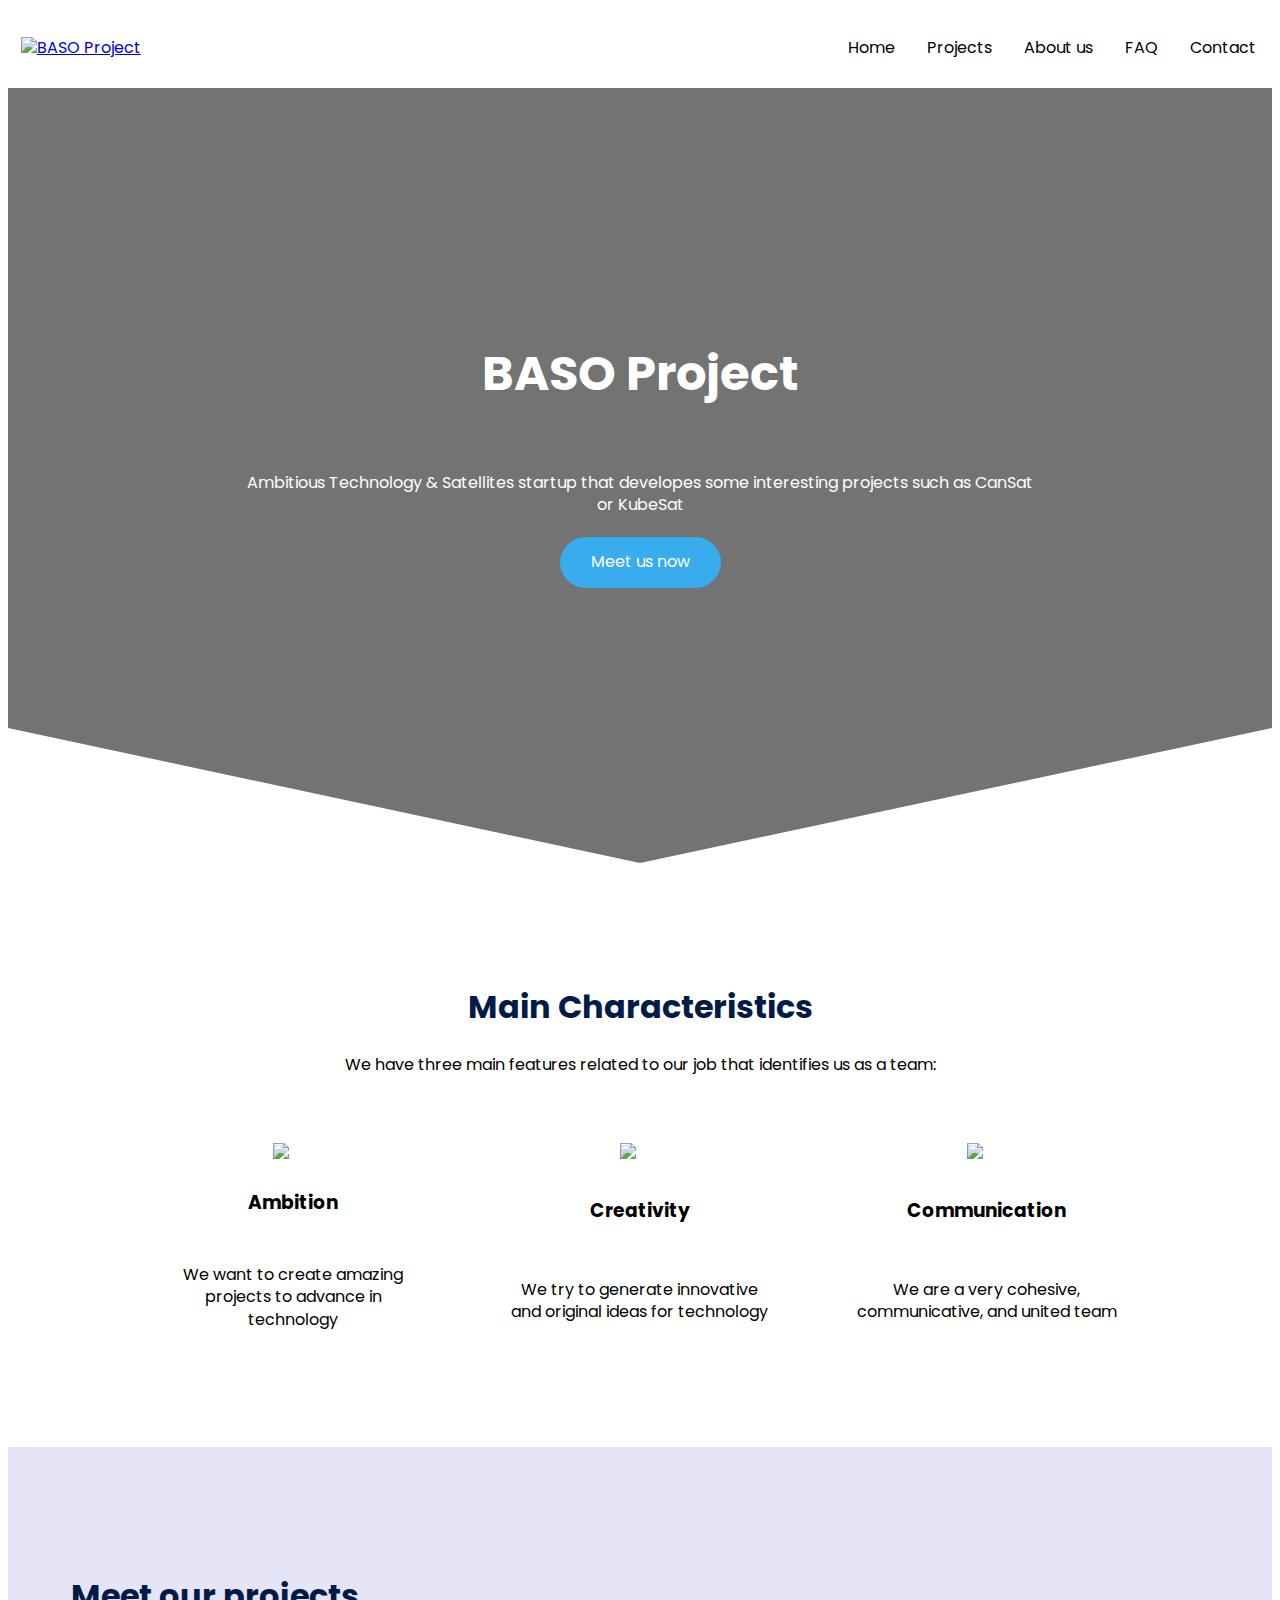
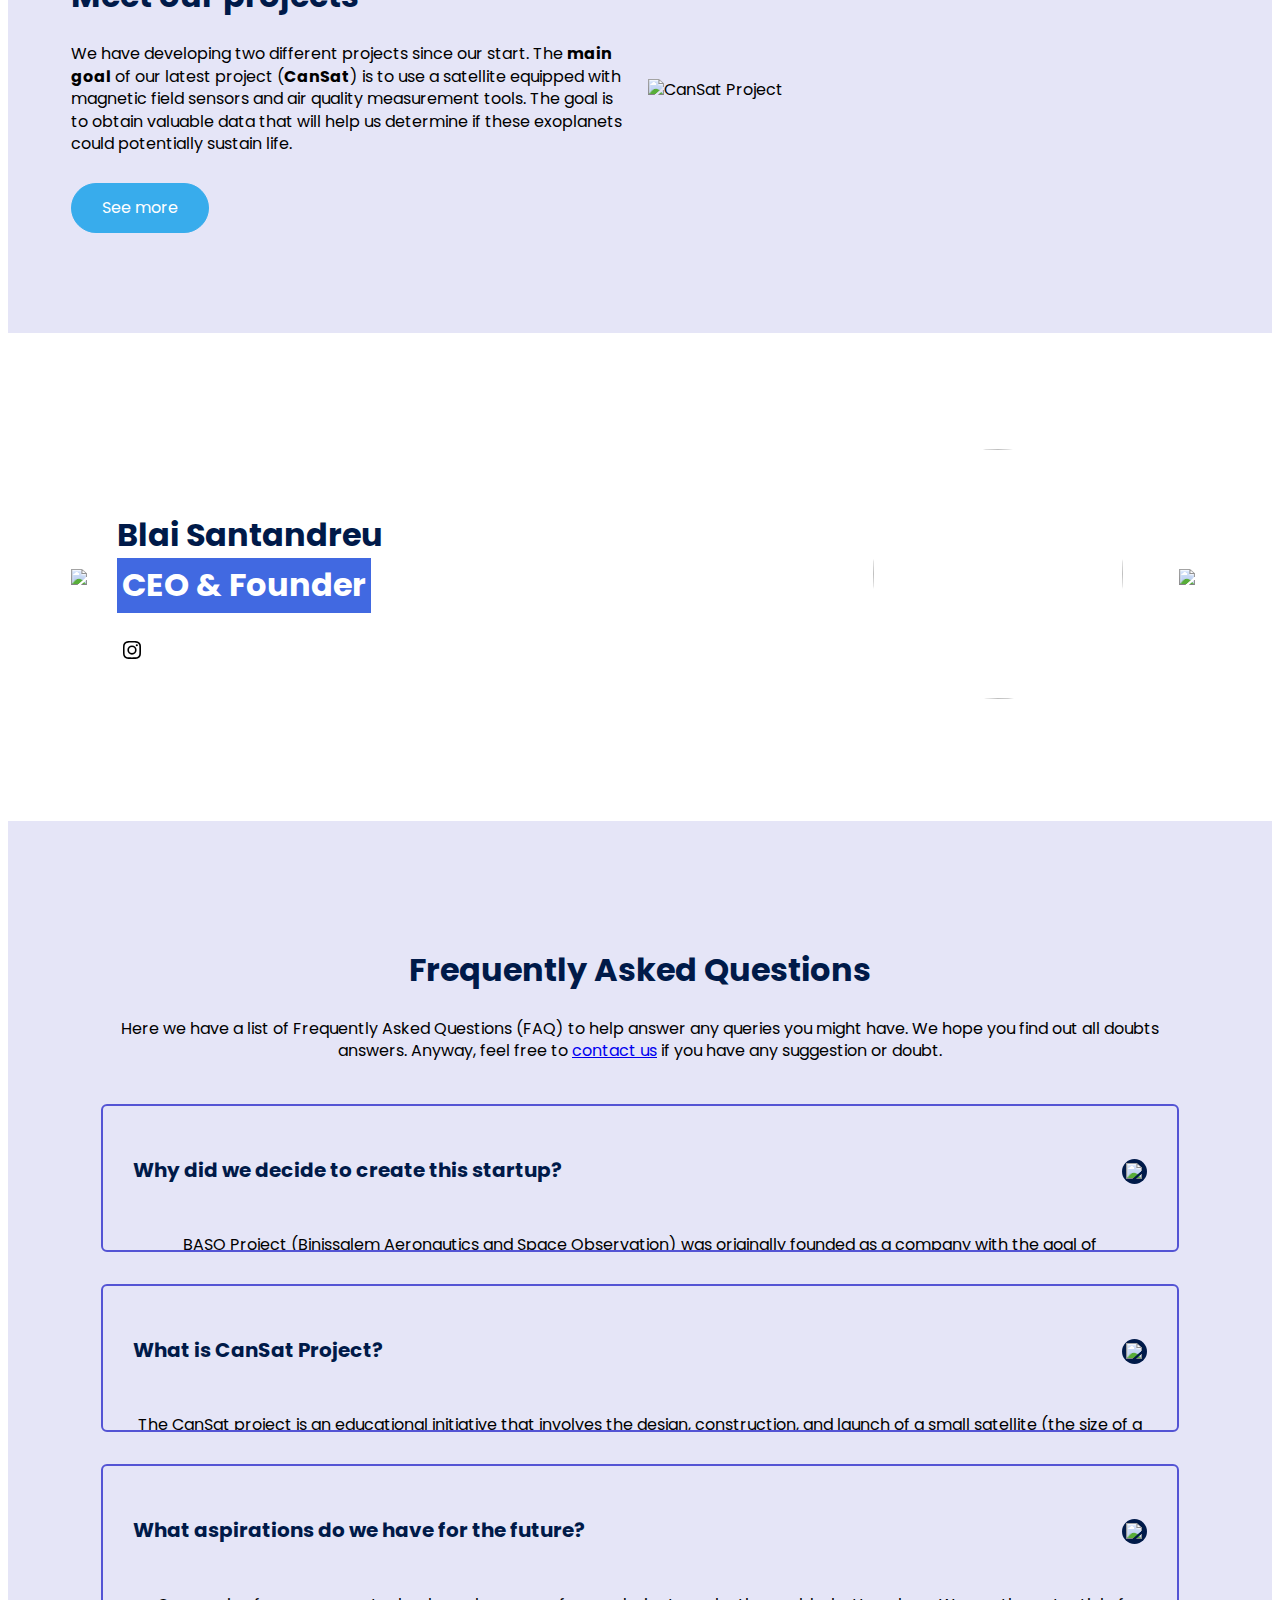
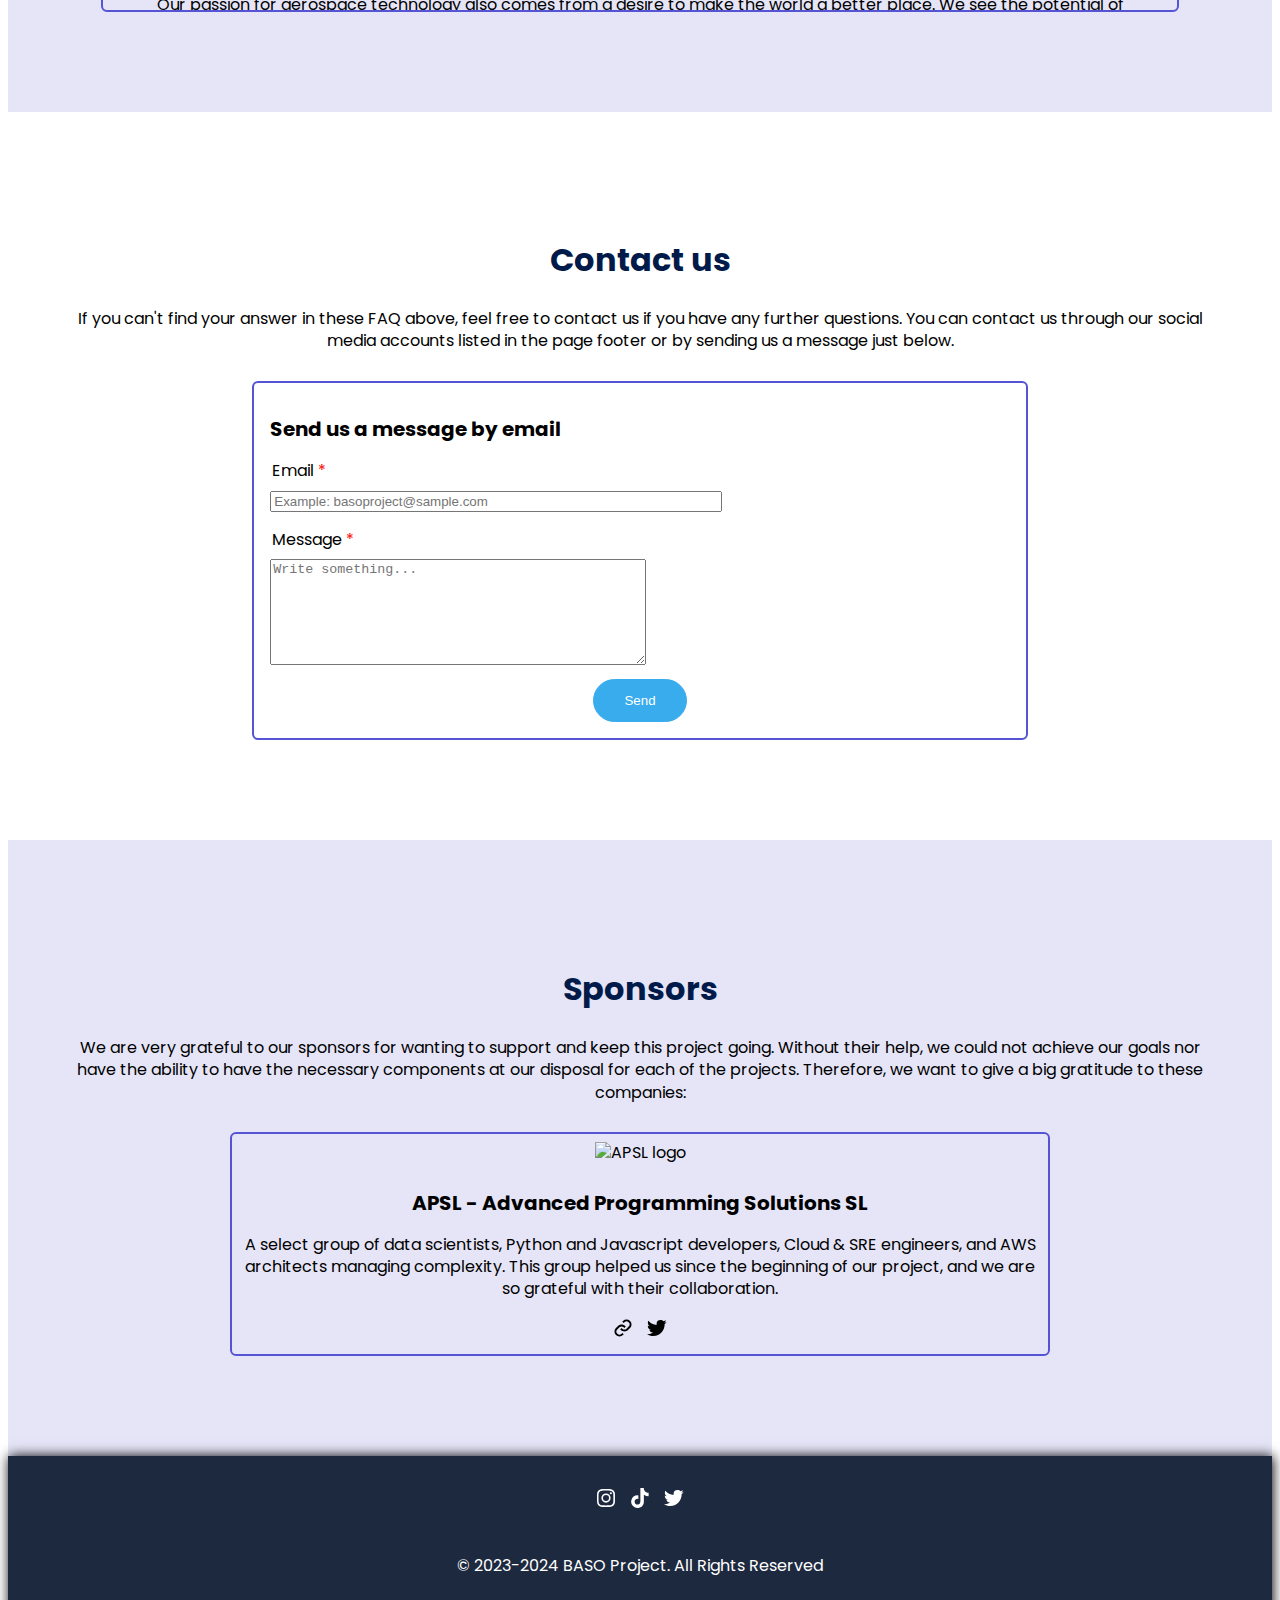
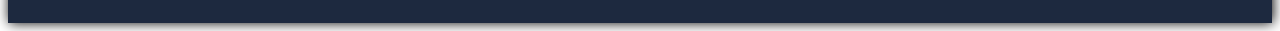
==== commit 6e3fcdc7: "Fix all the design mistakes in the past" ====
--- a/index.html
+++ b/index.html
@@ -69,27 +69,27 @@
     	</header>
 
     	<main>
-        	<section class="container about" id="features">
+        	<section class="container about__container" id="features">
             	<h2 class="subtitle">Main Characteristics</h2>
             	<p class="about__paragraph">We have three main features related to our job that identifies us as a team:</p>
 
             	<div class="about__main">
-                	<article class="about__icons">
+                	<article class="about__article">
                     	<img src="./images/target.svg" class="about__icon">
                     	<h3 class="about__title">Ambition</h3>
                     	<p class="about__paragraph">We want to create amazing projects to advance in technology</p>
                 	</article>
 
-                	<article class="about__icons">
+                	<article class="about__article">
                     	<img src="./images/paint.svg" class="about__icon">
                     	<h3 class="about__title">Creativity</h3>
-                    	<p class="about__paragrah">We try to generate innovative and original ideas for technology</p>
+                    	<p class="about__paragraph">We try to generate innovative and original ideas for technology</p>
                 	</article>
 
-                	<article class="about__icons">
+                	<article class="about__article">
                     	<img src="./images/user.svg" class="about__icon">
                     	<h3 class="about__title">Communication</h3>
-                    	<p class="about__paragrah">We are a very cohesive, communicative, and united team</p>
+                    	<p class="about__paragraph">We are a very cohesive, communicative, and united team</p>
                 	</article>
             	</div>
         	</section>
@@ -98,19 +98,17 @@
             	<div class="projects__container container">
                 	<div class="projects__texts">
                     	<h2 class="subtitle">Meet our projects</h2>
-                    	<p class="projects__paragraph">We have developing two different projects since our start. The <b>main goal</b> of our 							latest project (<b>CanSat</b>) is to use a satellite equipped with magnetic field sensors and air quality measurement tools. The goal is to obtain valuable data that will help us determine if these exoplanets could potentially 							sustain life.</p>
+                    	<p class="projects__paragraph">We have developing two different projects since our start. The <b>main goal</b> of our latest project (<b>CanSat</b>) is to use a satellite equipped with magnetic field sensors and air quality measurement tools. The goal is to obtain valuable data that will help us determine if these exoplanets could potentially sustain life.</p>
                     	<a href="projects.html" class="button projects__button">See more</a>
                 	</div>
 
-                	<figure class="projects__picture">
-                    	<img src="./images/cansat.jpg" class="projects__img" alt="CanSat Project">
-                	</figure>
+                    <img src="./images/cansat.jpg" class="projects__img" alt="CanSat Project">
             	</div>
         	</section>
 		
         	<section class="members" id="members">
             	<div class="members__container container">
-                	<img src="./images/leftarrow.svg" class="members__arrow left__arrow" id="before">
+                	<img src="./images/leftarrow.svg" class="members__arrow" id="before">
 
                 	<section class="members__body members__body--show" data-id="1">
                     	<div class="members__texts">
@@ -140,7 +138,7 @@
                         	<h2 class="subtitle">David Moreno <span class="members__course">Programmer &amp; Web Designer</span></h2>
                         	<a href="https://www.instagram.com/daviid.mc_/" class="members__icons" target="_BLANK"><svg class="icons__img" xmlns="http://www.w3.org/2000/svg" width="24" height="24" viewBox="0 0 24 24"><path d="M11.999 7.377a4.623 4.623 0 1 0 0 9.248 4.623 4.623 0 0 0 0-9.248zm0 7.627a3.004 3.004 0 1 1 0-6.008 3.004 3.004 0 0 1 0 6.008z"></path><circle cx="16.806" cy="7.207" r="1.078"></circle><path d="M20.533 6.111A4.605 4.605 0 0 0 17.9 3.479a6.606 6.606 0 0 0-2.186-.42c-.963-.042-1.268-.054-3.71-.054s-2.755 0-3.71.054a6.554 6.554 0 0 0-2.184.42 4.6 4.6 0 0 0-2.633 2.632 6.585 6.585 0 0 0-.419 2.186c-.043.962-.056 1.267-.056 3.71 0 2.442 0 2.753.056 3.71.015.748.156 1.486.419 2.187a4.61 4.61 0 0 0 2.634 2.632 6.584 6.584 0 0 0 2.185.45c.963.042 1.268.055 3.71.055s2.755 0 3.71-.055a6.615 6.615 0 0 0 2.186-.419 4.613 4.613 0 0 0 2.633-2.633c.263-.7.404-1.438.419-2.186.043-.962.056-1.267.056-3.71s0-2.753-.056-3.71a6.581 6.581 0 0 0-.421-2.217zm-1.218 9.532a5.043 5.043 0 0 1-.311 1.688 2.987 2.987 0 0 1-1.712 1.711 4.985 4.985 0 0 1-1.67.311c-.95.044-1.218.055-3.654.055-2.438 0-2.687 0-3.655-.055a4.96 4.96 0 0 1-1.669-.311 2.985 2.985 0 0 1-1.719-1.711 5.08 5.08 0 0 1-.311-1.669c-.043-.95-.053-1.218-.053-3.654 0-2.437 0-2.686.053-3.655a5.038 5.038 0 0 1 .311-1.687c.305-.789.93-1.41 1.719-1.712a5.01 5.01 0 0 1 1.669-.311c.951-.043 1.218-.055 3.655-.055s2.687 0 3.654.055a4.96 4.96 0 0 1 1.67.311 2.991 2.991 0 0 1 1.712 1.712 5.08 5.08 0 0 1 .311 1.669c.043.951.054 1.218.054 3.655 0 2.436 0 2.698-.043 3.654h-.011z"></path></svg></a>
 							<a href="https://twitter.com/Dayv1dVAL" class="members__icons" target="_BLANK"><svg class="icons__img" xmlns="http://www.w3.org/2000/svg" width="24" height="24" viewBox="0 0 24 24"><path d="M19.633 7.997c.013.175.013.349.013.523 0 5.325-4.053 11.461-11.46 11.461-2.282 0-4.402-.661-6.186-1.809.324.037.636.05.973.05a8.07 8.07 0 0 0 5.001-1.721 4.036 4.036 0 0 1-3.767-2.793c.249.037.499.062.761.062.361 0 .724-.05 1.061-.137a4.027 4.027 0 0 1-3.23-3.953v-.05c.537.299 1.16.486 1.82.511a4.022 4.022 0 0 1-1.796-3.354c0-.748.199-1.434.548-2.032a11.457 11.457 0 0 0 8.306 4.215c-.062-.3-.1-.611-.1-.923a4.026 4.026 0 0 1 4.028-4.028c1.16 0 2.207.486 2.943 1.272a7.957 7.957 0 0 0 2.556-.973 4.02 4.02 0 0 1-1.771 2.22 8.073 8.073 0 0 0 2.319-.624 8.645 8.645 0 0 1-2.019 2.083z"></path></svg></a>
-							<a href="https://github.com/Dayv1d10" class="members__icons" target="_BLANK"><svg class="icons__img" xmlns="http://www.w3.org/2000/svg" width="24" height="24" viewBox="0 0 24 24"><path fill-rule="evenodd" clip-rule="evenodd" d="M12.026 2c-5.509 0-9.974 4.465-9.974 9.974 0 4.406 2.857 8.145 6.821 9.465.499.09.679-.217.679-.481 0-.237-.008-.865-.011-1.696-2.775.602-3.361-1.338-3.361-1.338-.452-1.152-1.107-1.459-1.107-1.459-.905-.619.069-.605.069-.605 1.002.07 1.527 1.028 1.527 1.028.89 1.524 2.336 1.084 2.902.829.091-.645.351-1.085.635-1.334-2.214-.251-4.542-1.107-4.542-4.93 0-1.087.389-1.979 1.024-2.675-.101-.253-.446-1.268.099-2.64 0 0 .837-.269 2.742 1.021a9.582 9.582 0 0 1 2.496-.336 9.554 9.554 0 0 1 2.496.336c1.906-1.291 2.742-1.021 2.742-1.021.545 1.372.203 2.387.099 2.64.64.696 1.024 1.587 1.024 2.675 0 3.833-2.33 4.675-4.552 4.922.355.308.675.916.675 1.846 0 1.334-.012 2.41-.012 2.737 0 .267.178.577.687.479C19.146 20.115 22 16.379 22 11.974 22 6.465 17.535 2 12.026 2z"></path></svg></a>
+							<a href="https://github.com/Dayv1dDev" class="members__icons" target="_BLANK"><svg class="icons__img" xmlns="http://www.w3.org/2000/svg" width="24" height="24" viewBox="0 0 24 24"><path fill-rule="evenodd" clip-rule="evenodd" d="M12.026 2c-5.509 0-9.974 4.465-9.974 9.974 0 4.406 2.857 8.145 6.821 9.465.499.09.679-.217.679-.481 0-.237-.008-.865-.011-1.696-2.775.602-3.361-1.338-3.361-1.338-.452-1.152-1.107-1.459-1.107-1.459-.905-.619.069-.605.069-.605 1.002.07 1.527 1.028 1.527 1.028.89 1.524 2.336 1.084 2.902.829.091-.645.351-1.085.635-1.334-2.214-.251-4.542-1.107-4.542-4.93 0-1.087.389-1.979 1.024-2.675-.101-.253-.446-1.268.099-2.64 0 0 .837-.269 2.742 1.021a9.582 9.582 0 0 1 2.496-.336 9.554 9.554 0 0 1 2.496.336c1.906-1.291 2.742-1.021 2.742-1.021.545 1.372.203 2.387.099 2.64.64.696 1.024 1.587 1.024 2.675 0 3.833-2.33 4.675-4.552 4.922.355.308.675.916.675 1.846 0 1.334-.012 2.41-.012 2.737 0 .267.178.577.687.479C19.146 20.115 22 16.379 22 11.974 22 6.465 17.535 2 12.026 2z"></path></svg></a>
                     	</div>
 
                     	<figure class="members__picture">
@@ -158,75 +156,76 @@
                         	<img src="./images/members4.jpeg" class="members__img">
                     	</figure>
                 	</section>
-                	<img src="./images/rightarrow.svg" class="members__arrow right__arrow" id="next">
+                	<img src="./images/rightarrow.svg" class="members__arrow" id="next">
             	</div>
         	</section>
 
         	<section class="questions" id="faq">
-            	<h2 class="subtitle">Frequently Asked Questions</h2>
-            	<p class="questions__paragraph">Here we have a list of Frequently Asked Questions (FAQ) to help answer any queries you might have. We hope you find out all doubts answers.</p>
-
-            	<section class="questions__container">
-                	<article class="questions__padding">
-                    	<div class="questions__answer">
-                        	<h3 class="questions__title">Why did we decide to create this startup?
-                            	<span class="questions__arrow">
-                                	<img src="./images/arrow.svg" class="questions__img">
-                            	</span>
-                        	</h3>
-
-                        	<p class="questions__show">BASO Project (Binissalem Aeronautics and Space Observation) was originally founded 								as a company with the goal of collaborating with UIB on the KubeSat project, a nano-satellite sent over 30 								km in altitude. After the success of the mission, new members joined with a desire for further development 								and teamwork, and we decided to embark on the incredible project that is the CanSat.</p>
-                    	</div>
-                	</article>
-
-                	<article class="questions__padding">
-                    	<div class="questions__answer">
-                        	<h3 class="questions__title">What is CanSat Project?
-                            	<span class="questions__arrow">
-                                	<img src="./images/arrow.svg" class="questions__img">
-                            	</span>
-                        	</h3>
-
-                        	<p class="questions__show">The CanSat project is an educational initiative that involves the design, 										construction, and launch of a small satellite (the size of a soda can) by students. It aims to provide 									students with practical experience in various fields such as science, technology, engineering, and 										mathematics (STEM), and space-related disciplines such as satellite development, data analysis, and 									mission management. The CanSat project is often used as a stepping stone for students interested in 									pursuing a career in the aerospace industry.</p>
-                    	</div>
-                	</article>
-
-                	<article class="questions__padding">
-                    	<div class="questions__answer">
-                        	<h3 class="questions__title">What aspirations do we have for the future?
-                            	<span class="questions__arrow">
-                                	<img src="./images/arrow.svg" class="questions__img">
-                            	</span>
-                        	</h3>
-
-                        	<p class="questions__show">Our passion for aerospace technology also comes from a desire to make the world a 								better place. We see the potential of space exploration and technology to solve some of the world's most 								pressing issues, such as climate change and resource scarcity. We are constantly inspired by the 										advancements in aerospace technology. The idea of exploring the unknown, discovering new worlds, and 									pushing the boundaries of human knowledge is what motivates us to work in this field.
-							</p>
-                    	</div>
-                	</article>
-            	</section>
+				<div class="container">
+            		<h2 class="subtitle">Frequently Asked Questions</h2>
+            		<p class="questions__paragraph">Here we have a list of Frequently Asked Questions (FAQ) to help answer any queries you might have. We hope you find out all doubts answers. Anyway, feel free to <a href="#contact">contact us</a> if you have any suggestion or doubt.</p>
+
+            		<section class="questions__faq">
+                		<article class="questions__padding">
+                    		<div class="questions__answer">
+                        		<h3 class="questions__title">Why did we decide to create this startup?
+                            		<span class="questions__arrow">
+                                		<img src="./images/arrow.svg" class="questions__img">
+                            		</span>
+                        		</h3>
+
+                        		<p class="questions__show">BASO Project (Binissalem Aeronautics and Space Observation) was originally founded as a company with the goal of collaborating with UIB on the KubeSat project, a nano-satellite sent over 30 km in altitude. After the success of the mission, new members joined with a desire for further development and teamwork, and we decided to embark on the incredible project that is the CanSat.</p>
+                    		</div>
+                		</article>
+
+                		<article class="questions__padding">
+                    		<div class="questions__answer">
+                        		<h3 class="questions__title">What is CanSat Project?
+                            		<span class="questions__arrow">
+                                		<img src="./images/arrow.svg" class="questions__img">
+                            		</span>
+                        		</h3>
+
+                        		<p class="questions__show">The CanSat project is an educational initiative that involves the design, construction, and launch of a small satellite (the size of a soda can) by students. It aims to provide students with practical experience in various fields such as science, technology, engineering, and mathematics (STEM), and space-related disciplines such as satellite development, data analysis, and mission management. The CanSat project is often used as a stepping stone for students interested in pursuing a career in the aerospace industry.</p>
+                    		</div>
+                		</article>
+
+                		<article class="questions__padding">
+                    		<div class="questions__answer">
+                        		<h3 class="questions__title">What aspirations do we have for the future?
+                            		<span class="questions__arrow">
+                                		<img src="./images/arrow.svg" class="questions__img">
+                            		</span>
+                        		</h3>
+
+                        		<p class="questions__show">Our passion for aerospace technology also comes from a desire to make the world a better place. We see the potential of space exploration and technology to solve some of the world's most pressing issues, such as climate change and resource scarcity. We are constantly inspired by the advancements in aerospace technology. The idea of exploring the unknown, discovering new worlds, and pushing the boundaries of human knowledge is what motivates us to work in this field.
+								</p>
+                    		</div>
+                		</article>
+            		</section>
+			    </div>
         	</section>
 				
-        	<section class="contact" id="contact">
-				<div class="contact__container container">
-					<div class="contact__section">
-                    	<h2 class="subtitle">Contact us</h2>
-                    	<p class="contact__paragraph">If you can't find your answer in these FAQ above, feel free to contact us if you have any further questions. You can contact us through our social media accounts listed below or by sending us a message just below.</p>   					</div>
+        	<section class="contact__container container" id="contact">
+				<div class="contact__section">
+                    <h2 class="subtitle">Contact us</h2>
+                    <p class="contact__paragraph">If you can't find your answer in these FAQ above, feel free to contact us if you have any further questions. You can contact us through our social media accounts listed in the page footer or by sending us a message just below.</p></div>
 				
-					<div class="contact__section form">	
-						<form action="https://formspree.io/f/mleklzqz" method="POST">
-							<h2 class="form__subtitle">Send us a message by email</h2>
-							<div class="form__body">
-								<label for="email">Email <span class="red__thing">*</span></label>
-								<input name="email" placeholder="Example: basoproject@sample.com" type="email" required>
+				<div class="contact__section form">	
+					<form action="https://formspree.io/f/mleklzqz" method="POST">
+						<h2 class="form__subtitle">Send us a message by email</h2>
+						<div class="form__body">
+							<label for="email">Email <span class="red__thing">*</span></label>
+							<input name="email" placeholder="Example: basoproject@sample.com" type="email" required>
 						
-								<label for="message">Message <span class="red__thing">*</span></label>
-								<textarea id="message" name="message" cols="40" rows="10" placeholder="Write something..." style="height: 100px;" required></textarea>
+							<label for="message">Message <span class="red__thing">*</span></label>
+							<textarea id="message" name="message" cols="40" rows="10" placeholder="Write something..." style="height: 100px;" required></textarea>
 						
-								<input class="button" type="submit" value="Send">
-							</div>
-						</form>
-					</div>
+							<input class="button" type="submit" value="Send">
+						</div>
+					</form>
 				</div>
+				
         	</section>
 			
 			<section class="sponsors">
@@ -260,7 +259,7 @@
 					<a href="https://twitter.com/baso_project" class="footer__icons" target="_BLANK" title="@baso_project on Twitter"><svg class="icons__img" xmlns="http://www.w3.org/2000/svg" width="24" height="24" viewBox="0 0 24 24"><path d="M19.633 7.997c.013.175.013.349.013.523 0 5.325-4.053 11.461-11.46 11.461-2.282 0-4.402-.661-6.186-1.809.324.037.636.05.973.05a8.07 8.07 0 0 0 5.001-1.721 4.036 4.036 0 0 1-3.767-2.793c.249.037.499.062.761.062.361 0 .724-.05 1.061-.137a4.027 4.027 0 0 1-3.23-3.953v-.05c.537.299 1.16.486 1.82.511a4.022 4.022 0 0 1-1.796-3.354c0-.748.199-1.434.548-2.032a11.457 11.457 0 0 0 8.306 4.215c-.062-.3-.1-.611-.1-.923a4.026 4.026 0 0 1 4.028-4.028c1.16 0 2.207.486 2.943 1.272a7.957 7.957 0 0 0 2.556-.973 4.02 4.02 0 0 1-1.771 2.22 8.073 8.073 0 0 0 2.319-.624 8.645 8.645 0 0 1-2.019 2.083z"></path></svg></a>
             	</div>
             	<br>
-            	<h3 class="footer__copyright"><b>&copy; 2023 BASO Project. All Rights Reserved</b></h3>
+            	<h3 class="footer__copyright"><b>&copy; 2023-2024 BASO Project. All Rights Reserved</b></h3>
         	</section>
     	</footer>
 		
--- a/css/style.css
+++ b/css/style.css
@@ -11,6 +11,7 @@
 
 body {
     font-family: 'Poppins', sans-serif;
+    line-height: 1.4;
 }
 
 .container {
@@ -181,7 +182,7 @@
 
 /* About */
 
-.about {
+.about__container {
     text-align: center;
 	padding-top: 50px;
 }
@@ -190,11 +191,6 @@
     color: var(--color-title);
     font-size: 2rem;
     margin-bottom: 25px;
-}
-
-
-.about__paragraph {
-    line-height: 1.7;
 }
 
 .about__main {
@@ -208,9 +204,9 @@
 }
 
 
-.about__icons {
-    display: grid;
-    gap: 1em;
+.about__article {
+    display: grid;
+    gap: .8em;
     justify-items: center;
     width: 260px;
     overflow: hidden;
@@ -220,21 +216,12 @@
 .about__icon {
 	position: relative;
     width: 40px;
-	z-index:-10;
-  	animation: icons-move 1s infinite;
-}
-
-@keyframes icons-move {
-	0%   {transform: translateY(0);}
-  	25%  {transform: translateY(3px);}
- 	50%  {transform: translateY(3px);}
-  	75%  {transform: translateY(3px);}
-  	100% {transform: translateY(0);}
+	z-index: -10;
 }
 
 /* Projects */
 
-.projects {
+.projects{
     background-color: #e5e5f7;
     background-image: radial-gradient(#444cf7 0.5px, transparent 0.5px), radial-gradient(#444cf7 0.5px, #e5e5f7 0.5px);
     background-size: 20px 20px;
@@ -257,36 +244,15 @@
 	margin-top: 0.7em;
 }
 
-.projects__picture{
-    max-width: 500px;
-	position: relative;
-	z-index: 8;
-	
-	max-height: 500px;
-	display: flex;
-	flex-direction: column;
-	gap: 2em;
-}
-
-.projects__paragraph{
-    line-height: 1.7;
-	text-align: justify;
-	margin-right: 15px;
-    margin-bottom: 15px;
-}
-
 .projects__paragraph-projects{
 	max-height: 60ch;
 }
 
 .projects__img{
-    width: 100%;
-    display: block;
-	position: relative;
-	z-index: 10;
-}
-
-.projects__img-projects {
+    width: 90%;
+}
+
+.projects__img-projects{
 	float: right;
 	max-height: 275px;
 	object-fit: cover;
@@ -363,61 +329,37 @@
 	fill: royalblue;
 }
 
-.left__arrow {
-		animation: leftarrow-move 1.25s infinite;
-}
-
-.right__arrow{
-		animation: rightarrow-move 1.25s infinite;
-}
-
-@keyframes leftarrow-move {
-	0%   {transform: translateX(3px);}
-  	25%  {transform: translateX(3px);}
- 	50%  {transform: translateX(0);}
-  	75%  {transform: translateX(0);}
-  	100% {transform: translateX(3px);}
-}
-
-@keyframes rightarrow-move {
-	0%   {transform: translateX(-3px);}
-  	25%  {transform: translateX(-3px);}
- 	50%  {transform: translateX(0);}
-  	75%  {transform: translateX(0);}
-  	100% {transform: translateX(-3px);}
-}
-
 
 /* Questions */
 
 .questions{
     text-align: center;
-	padding: var(--padding-container);
     background-color: #e5e5f7;
-	background-image: radial-gradient(#444cf7 0.5px, transparent 0.5px), radial-gradient(#444cf7 0.5px, #e5e5f7 0.5px);
-	background-size: 20px 20px;
+    background-image: radial-gradient(#444cf7 0.5px, transparent 0.5px), radial-gradient(#444cf7 0.5px, #e5e5f7 0.5px);
+    background-size: 20px 20px;
     background-position: 0 0, 10px 10px;
+    overflow: hidden;
 }
 
 .questions__paragraph{
-		padding: 0 30px;
-}
-
-.questions__container{
+	padding: 0 30px;
+}
+
+.questions__faq{
     display: grid;
 	background-color: #e5e5f7;
     gap: 2em;
-    padding: 50px 0px 0px;
+    padding: 25px 0px 0px;
     min-width: 100%;
 }
 
 .questions__padding{
-    margin: 0 75px;
+    margin: 0 30px;
     transition: padding .3s;
     border: 2px solid #5454D4;
     border-radius: 6px;
-		transition: .7s;
-		text-align: center;
+	transition: .7s;
+	text-align: center;
 }
 
 .questions__padding--add{
@@ -426,7 +368,7 @@
 }
 
 .questions__padding:hover{
-		border-color: #99e;
+	border-color: #99e;
 }
 
 .questions__answer{
@@ -483,9 +425,6 @@
 .contact__container {
     text-align: center;
     gap: 2em;
-}
-
-.contact__section {
 }
 
 .contact__paragraph{
@@ -722,6 +661,10 @@
         width: 100%;
     }
 
+    /* .questions__title{
+        font-size: px;
+    } */
+
 	.form{
 		width: 90%;
 	}
@@ -751,8 +694,8 @@
         width: 100%;
         justify-content: space-evenly;
         margin: 0;
-		}
 	}
+}
 
 
 @media (max-width:600px){
